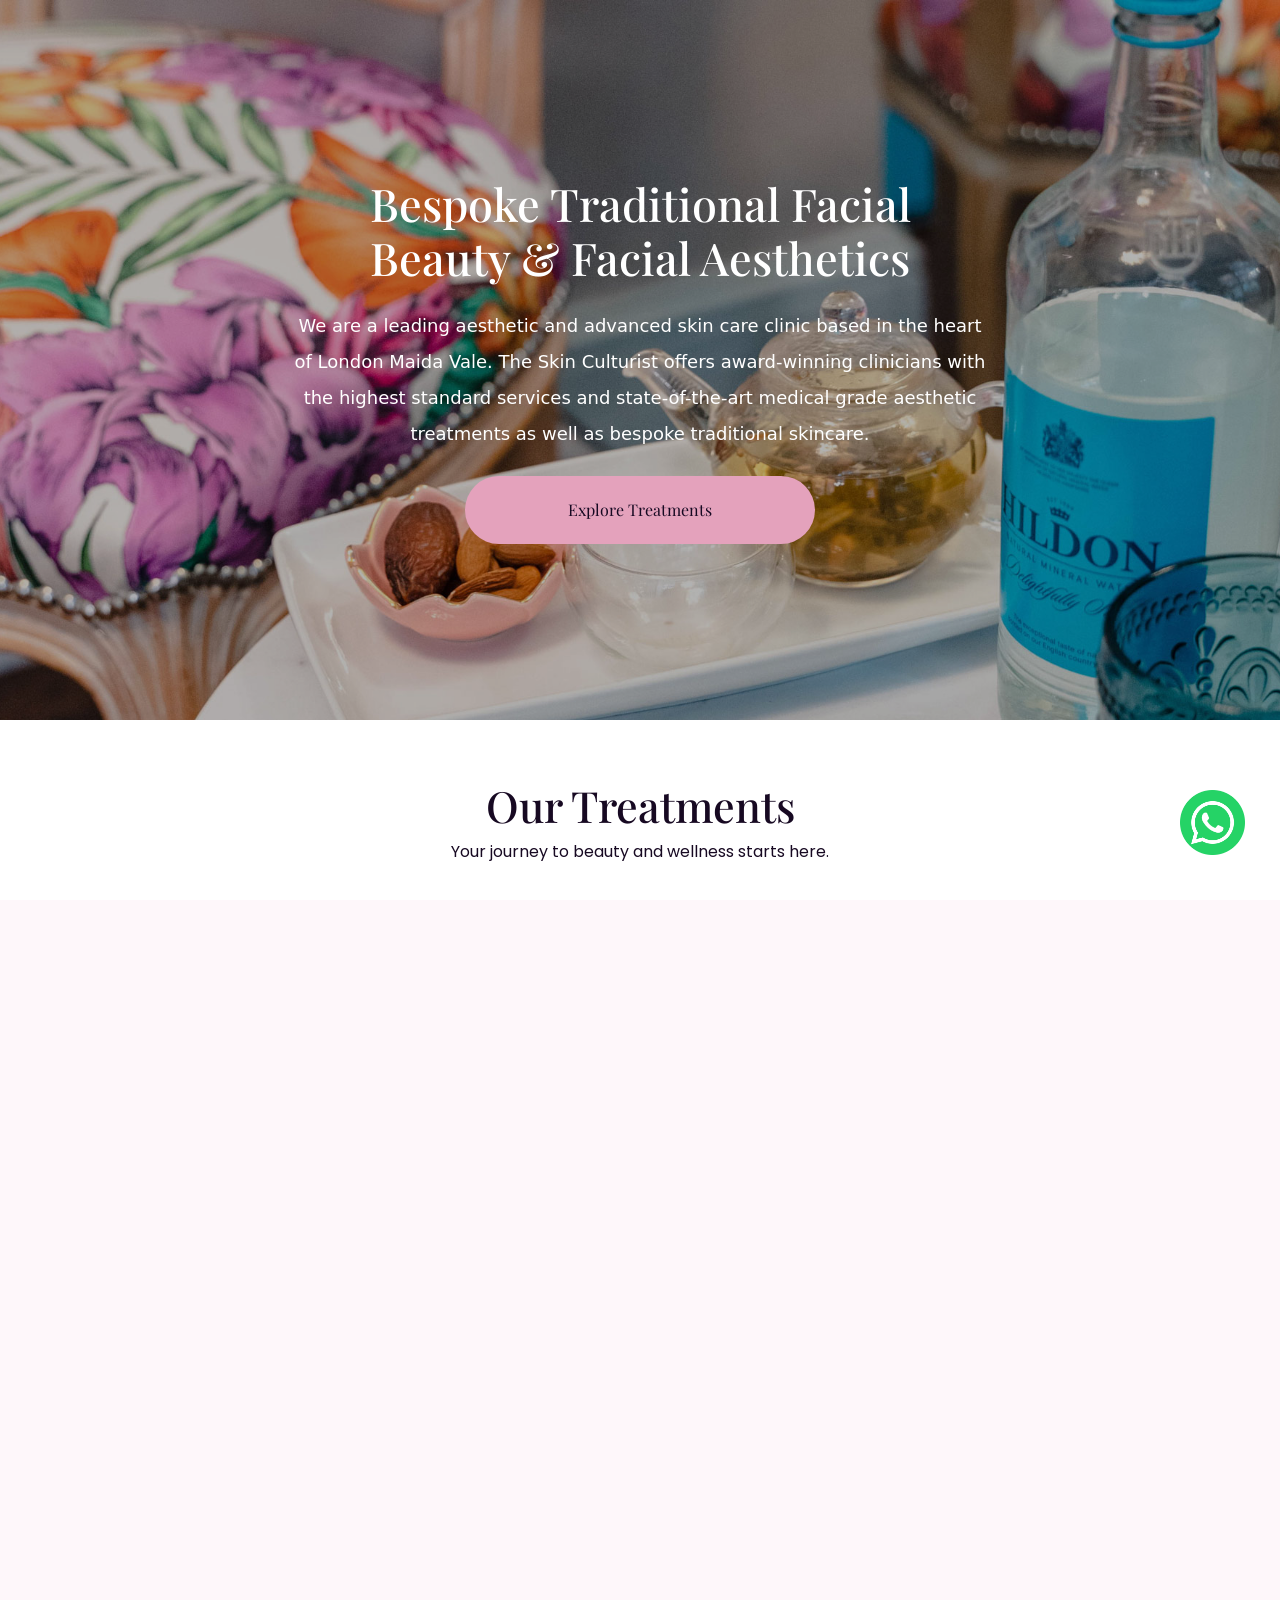
==== index.html @ f1c3ff73 "Initial commit" ====
<!DOCTYPE html>
<html lang="en">
<head>
    <meta charset="UTF-8">
    <meta name="viewport" content="width=device-width, initial-scale=1.0">
    <title>Document</title>
    <link rel="stylesheet" href="assets/styling/style.css">
    <link rel="stylesheet" href="assets/styling/media.css">
    <!-- AOS animations -->
    <link href="https://cdn.jsdelivr.net/npm/aos@2.3.4/dist/aos.css" rel="stylesheet" />
    <!-- AOS animations -->
    <!-- Google Fonts: Playfair Display & Poppins -->
    <link href="https://fonts.googleapis.com/css2?family=Playfair+Display&family=Poppins&display=swap" rel="stylesheet">
    <!-- Bootstrap CSS -->
     <link href="https://cdn.jsdelivr.net/npm/bootstrap@5.0.2/dist/css/bootstrap.min.css" rel="stylesheet" integrity="sha384-EVSTQN3/azprG1Anm3QDgpJLIm9Nao0Yz1ztcQTwFspd3yD65VohhpuuCOmLASjC" crossorigin="anonymous">
     <!-- Sliders Cdn -->
       <link rel="stylesheet" href="https://cdn.jsdelivr.net/npm/swiper@11/swiper-bundle.min.css" />
</head>
<body>
    <div id="navbar">
    <img id="close" src="assets/images/close.png" alt="">
    <div class="navs">
        <a href="index.html"><h4>HOME</h4></a>
        <a href="about.html"><h4>ABOUT</h4></a>
        <div class="dropdown">
        <a href="treatment.html"><h4 class="drop-toggle">TREATMENTS ▾</h4></a>
        <div class="drop-menu">
            <p>Facial</p>
            <p>Massage</p>
            <p>Hair Spa</p>
        </div>
        </div>
        <a href="gallery.html"><h4>GALLERY</h4></a>
        <a href="contact.html"><h4>CONTACT</h4></a>
    </div>
    </div>

    <nav></nav>
    <!-- Banner Section -->
    <section class="banner-hero">
    <div class="banner-content text-center text-white">
        <h1 class="mb-4"  data-aos="fade-down">Bespoke Traditional Facial Beauty & Facial Aesthetics</h1>
        <p class="mb-4">We are a leading aesthetic and advanced skin care clinic based in the heart of London Maida Vale. The Skin Culturist offers award-winning clinicians with the highest standard services and state-of-the-art medical grade aesthetic treatments as well as bespoke traditional skincare. </p>
        <a href="treatment.html" href=""><button class="button">Explore Treatments</button></a>
    </div>
    </section>
    <section>
        <div class="container">
            <div class="video-review-container">
                
            </div>
        </div>
    </section>
    <!-- Banner Section End -->
    <section class="treatments mt-2">
    <div class="container">
        <div class="row justify-content-center text-center mb-5">
        <div class="col-md-8">
            <h2 class="headings">Our Treatments</h2>
            <p class="paragraphs">Your journey to beauty and wellness starts here.</p>
        </div>
        </div>
        
        <div class="row justify-content-center">
        <div class="col-md-4">
            <div class="treatment-card text-center">
            <div class="treatment-image-container">
                <img src="assets/images/face.png" alt="Facial Treatments" />
            </div>
            <div class="treatments-content">
                <h2 class="mt-3">Face</h2>
                <p>Hydrafacial Mesotherapy BB Glow Diamond Dermabrasion</p>
                <a class="view-card-treatments" href=""><span>VIEW ALL</span></a>
            </div>
            </div>
        </div>
        <div class="col-md-4">
            <div class="treatment-card text-center">
            <div class="treatment-image-container">
                <img src="assets/images/hair.png" alt="Facial Treatments" />
            </div>
            <div class="treatments-content">
                <h2 class="mt-3">Face</h2>
                <p>Hydrafacial Mesotherapy BB Glow Diamond Dermabrasion</p>
                <a class="view-card-treatments" href=""><span>VIEW ALL</span></a>
            </div>
            </div>
        </div>
        <div class="col-md-4">
            <div class="treatment-card text-center">
            <div class="treatment-image-container">
                <img src="assets/images/body.png" alt="Facial Treatments" />
            </div>
            <div class="treatments-content">
                <h2 class="mt-3">Face</h2>
                <p>Hydrafacial Mesotherapy BB Glow Diamond Dermabrasion</p>
                <a class="view-card-treatments" href=""><span>VIEW ALL</span></a>
            </div>
            </div>
        </div>
        </div>
    </div>
    </section>
    <section>
        <div class="offer-section">
            <div class="offer-inner">
                <div class="offer-img-container">
                <img class="offer-image" src="assets/images/discount-image.jpeg" alt="Special Offer">
            </div>
            <div class="offer-content text-center p-4">
                <h2>We are now extending our offer of 15% off any one of our wonderful treatments.</h2>
                <p class="mt-2">Get 20% off on your first treatment. Book now and experience the best in beauty and wellness.</p>
                <a href="book.html">
                  <button class="button mt-4">Book Now</button>
                </a>
            </div>
            </div>
        </div>
    </section>
    <section>
        <div class="highlight-main">
            <div class="highlight-left">
                  <h2 class="headings">We are now extending our offer of 15% off any one of our wonderful treatments.</h2>
                  <div class="para1">
                    <p>The Skin Culturist is one of the best facialists clinics in the country has regularly been lauded with praise in many magazines including Harpers and Bazaar and has trained all our therapists. We are favourite amongst A-listers who come to our clinic.  Our beautiful relaxing clinic also provides a full range of Medical and Aesthetic treatments, in addition to tailored bespoke treatments. </p>
                  </div>
                  <br>
                  <div class="para2">
                    <p>We pride ourselves on delivering the highest quality services and gaining complete client satisfaction, what’s more, we tailor our services to suit you.  We begin all new consultations with a full skin analysis with one of the most advanced skin analysis and then we will sit with you and determine your unique needs and answer any questions you might have. From this consultation, we will put together a programme to treat your skin and face.  We provide full support throughout the entire process and our aftercare is second-to-</p>
                  </div>
                  <br>
                  <a href="treatment.html"><button class="button">Find More</button></a>
            </div>
            <div class="highlight-right">
                <div class="highlight-image-container">
                    <img class="highlight-image1" src="assets/images/highliht-image1.jpg" alt="Highlight Image">
                    <div class="highlighyt-image2-main">
                        <img class="highlight-image2" src="assets/images/highliht-image1.jpg" alt="Highlight Image">
                    </div>
                </div>
            </div>
        </div>
    </section>
    <section class="treatments-section mt-5">
    <div class="container">
        <div class="treatment-grid">
        
        <!-- Left Side -->
        <div class="treatment-box">
            <h2>Our Most Popular Treatments:</h2>
            <ul>
            <li>Bespoke traditional facials</li>
            <li>Anti-wrinkle injections</li>
            <li>Dermal fillers package</li>
            <li>Non-invasive face lift</li>
            </ul>
        </div>

        <!-- Right Side -->
        <div class="treatment-box">
            <h2>Why Choose The Skin Culturist?</h2>
            <ul>
            <li>15+ years of experience in advanced aesthetics</li>
            <li>Awarded for “Total Facial Sculpting” by IAAFA</li>
            <li>Top-tier medical-grade laser treatments in the UK</li>
            <li>Fully tailored service & personalized care</li>
            </ul>
        </div>

        </div>
    </div>
    </section>
    <!-- Book appointment section -->
    <section class="book-appointment-main my-5">
        <div class="book-appointment-inner">
            <div class="book-appointment-content text-center">
                <h2 class="">Book Your Appointment Now</h2>
                <p class="paragraphs">Experience the best in beauty and wellness. Book your appointment today!</p>
                <a href="book.html"><button class="button">Book Now</button></a>
            </div>
        </div>
    </section>
    <!-- Popular Treatments Section -->
   <section>
  <div class="popular-main">
    <div class="text-center">
      <h2 class="headings">Popular Treatments</h2>
      <p class="paragraphs">NEWHALL AESTHETICS.</p>
    </div>

    <div class="popular-images-container">
  <!-- LEFT SIDE -->
  <div class="popular-left">
    <div class="popular-image-first">
    <img src="assets/images/hair.png" alt="Popular Treatment 1" />
    <h3>Hydrafacial</h3>
    <div class="border"></div>
  </div>
  </div>

  <!-- RIGHT SIDE -->
  <div class="popular-right">
    <!-- Top Image -->
    <div class="popular-image-first2">
          <img src="assets/images/Anti-wrinkle.jpg" alt="Popular Treatment 1" />
          <h3 class="main-title">Hydrafacial</h3>
          <div class="border"></div>
    </div>

    <!-- Bottom 2 Small Images -->
    <div class="popular-image-third-row">
      <div class="popular-image-third-container">
        <img src="assets/images/derma-filler.jpg" alt="" />
        <h3>Skin Glow</h3>
        <div class="border"></div>
      </div>
      <div class="popular-image-fourth-container">
        <img src="assets/images/Non-invasive-face-lift-treatment.jpg" alt="" />
        <h3>Body Cleanse</h3>
        <div class="border"></div>
      </div>
    </div>
  </div>
    </div>
  </div>
</section>
    <!-- Contact Belt Section -->
<section>
    <div class="contact-main my-4">
        <div class="contact-inner">
                <h4>Have questions or want to book an appointment? Get in touch with us!</h4>
                <a href="contact.html"><button class="button">Contact Now</button></a>
        </div>
    </div>
</section>
<section class="testimonials-section my-5">
  <div class="container">
    <div class="text-center">
      <h2 class="headings">What's our Patient Says</h2>
    </div>
    <div class="testiminals-main">
         <div class="swiper testimonials-swiper">
      <div class="swiper-wrapper">

        <!-- Slide 1 -->
        <div class="swiper-slide testimonial-slide">
          <span class="quote">''</span>
          <p class="testimonial-text">
        Adjusting the spacing between the large quote mark and the testimonial paragraph text.
        Previously, the default margin was causing too much or too little spacing, making the design look off.
        By reducing the `margin-right` of the quote and the `margin-left` of the text, we control the visual gap
        and create a tighter, more cohesive layout between the quote symbol and the paragraph.
        This small tweak improves the overall aesthetics and makes the testimonial content feel more connected.
        */</p>
          <h5 class="testimonial-name">Sarah J.</h5>
        </div>

        <!-- Slide 2 -->
        <div class="swiper-slide testimonial-slide">
          <span class="quote">''</span>
          <p class="testimonial-text">Adjusting the spacing between the large quote mark and the testimonial paragraph text.
        Previously, the default margin was causing too much or too little spacing, making the design look off.
        By reducing the `margin-right` of the quote and the `margin-left` of the text, we control the visual gap
        and create a tighter, more cohesive layout between the quote symbol and the paragraph.
        This small tweak improves the overall aesthetics and makes the testimonial content feel more connected.
        */</p>
          <h5 class="testimonial-name">Emily R.</h5>
        </div>

        <!-- Slide 3 -->
        <div class="swiper-slide testimonial-slide">
          <span class="quote">''</span>
          <p class="testimonial-text">Adjusting the spacing between the large quote mark and the testimonial paragraph text.
        Previously, the default margin was causing too much or too little spacing, making the design look off.
        By reducing the `margin-right` of the quote and the `margin-left` of the text, we control the visual gap
        and create a tighter, more cohesive layout between the quote symbol and the paragraph.
        This small tweak improves the overall aesthetics and makes the testimonial content feel more connected.
        */</p>
          <h5 class="testimonial-name">John D.</h5>
        </div>
      </div>
    </div>
    </div>
  </div>
</section>
<footer> </footer>
    <a href="https://wa.me/923703488801" target="_blank">
  <img class="constaint-watsapp-logo" src="assets/images/watsapp-logo.png" alt="">
    </a>
    <!-- Bootstrap JavaScript Seperate File -->
     <script src="https://cdn.jsdelivr.net/npm/@popperjs/core@2.9.2/dist/umd/popper.min.js" integrity="sha384-IQsoLXl5PILFhosVNubq5LC7Qb9DXgDA9i+tQ8Zj3iwWAwPtgFTxbJ8NT4GN1R8p" crossorigin="anonymous"></script>
    <script src="https://cdn.jsdelivr.net/npm/bootstrap@5.0.2/dist/js/bootstrap.min.js" integrity="sha384-cVKIPhGWiC2Al4u+LWgxfKTRIcfu0JTxR+EQDz/bgldoEyl4H0zUF0QKbrJ0EcQF" crossorigin="anonymous"></script>
    <!-- Bootstrap JavaScript Seperate File -->
    <!-- Swiper js -->
    <script src="https://cdn.jsdelivr.net/npm/swiper@11/swiper-bundle.min.js"></script>
    <!-- Swiper js -->
     <!-- GSAP -->
       <script src="https://cdnjs.cloudflare.com/ajax/libs/gsap/3.12.5/gsap.min.js" integrity="sha512-7eHRwcbYkK4d9g/6tD/mhkf++eoTHwpNM9woBxtPUBWm67zeAfFC+HrdoE2GanKeocly/VxeLvIqwvCdk7qScg==" crossorigin="anonymous" referrerpolicy="no-referrer"></script>
     <!-- GSAP -->
      <!-- AOS animations -->
      <script src="https://cdn.jsdelivr.net/npm/aos@2.3.4/dist/aos.js"></script>
      <script>
        AOS.init();
      </script>
      <!-- AOS animations -->
     <script src="assets/js/script.js"></script>
     <script src="assets/js/navbar_footer.js"></script>
     <script src="assets/js/animate.js"></script>
</body>
</html>
---- assets/styling/style.css ----
h1, h2, h3, h4, h5, h6 {
  font-family: 'Playfair Display', serif;
}
.headings {
    font-family: 'Playfair Display', serif;
    color: var(--text-color);
}
.paragraphs {
    font-family: var(--body-font);
    color: var(--text-color);
}
.constaint-watsapp-logo{
    width: 50px;
    height: 50px;
    position: fixed;
    bottom: 20px;
    right: 20px;
    z-index: 1000;
    cursor: pointer;
}
.button{
    width: 250px;
    padding: 15px 20px;
    align-items: center;
    background-color: var(--bg-color);
    border-radius: 60px;
    border: none;
    color: var(--text-color);
    font-family: var(--heading-font);
    display: inline-block;
}
.button:hover {
    background-color: #d18aa2;
    color: var(--body-color);
    transition: 0.3s ease-in-out;
}
:root {
  --bg-color: #e4a2bc;
  --body-color: #fef7fa;
  --text-color: #170922;
  --heading-font: 'Playfair Display', serif;
  --body-font: 'Poppins', sans-serif;
}
* {
    margin: 0;
    padding: 0;
    box-sizing: border-box;
   }
body,html {
    height: 100%;
    width: 100%;
    font-family: 'Poppins', sans-serif;
    scroll-behavior: smooth;
    background-color: var(--body-color);
    overflow-x: hidden;
}
/* Animate Menu BAr */
#navbar {
  position: fixed;
  top: 0;
  right: -420px;
  width: 100%;
  height: 100%;
  background: var(--body-color);
  color: white;
  padding: 2rem;
  display: flex;
  justify-content: center;
  align-items: center;
  display: none;
  overflow: hidden;
  z-index: 99;
}
#navbar img{
 width: 20px;
 height: 20px;
 position: absolute;
 top: 5px;
 right: 5px;
}
.navs{
  display: block;
}
.navs h4{
  margin-bottom: 10px;
  align-items: flex-start;
}
#navbar h4 {
  color: #170922;
}
.dropdown {
  display: none;
  padding-left: 1rem;
  font-size: 0.9rem;
}
.has-dropdown:hover .dropdown {
  display: block;
}
.menu {
  width: 25px;
  height: 25px;
  margin-bottom: 10px;
  cursor: pointer;
  display: none;
}
.nav-item.dropdown:hover .dropdown-menu {
  display: block;
  margin-top: 0; 
}
.top-nav{
    width: 100%;
    height: 40px;
    background: linear-gradient(135deg, #e4a2bc, #fdd6ff, #fcd1e6);
}
.top-nav-container {
    width: 100%;
    height: 100%;
    display: flex;
    justify-content: space-between;
    align-items: center;
    padding: 0 20px;
}
.contact-info {
    display: flex;
    align-items: center;
}
.contact-info img {
    width: 20px;
    height: 20px;
    margin-right: 10px;
    cursor: pointer;
}
.watsapp, .telephone {
    display: flex;
    align-items: center;
    margin-right: 20px;
}
.social-media img {
    width: 18px;
    height: 18px;
    margin-right: 10px;
}
.social-media img:hover {
  transform: scale(1.15) rotate(5deg);
  cursor: pointer;
}
.center-nav{
    display: flex;
    justify-content: center;
    align-items: center;
    height: 100px;
    padding: 20px;
}
.logo{
    width: 100px;
    height: 94px;
    cursor: pointer;
}
.last-nav{
    display: flex;
    justify-content: center;
    align-items: center;
    height: 30px;
    width: 100%;
    padding: 0px 200px;
    margin-top: 20px;
}
.last-nav li a{
    color: var(--text-color);
    text-decoration: none;
    font-family: var(--heading-font);
}
.nav-links {
    width: 100%;
    font-size: 16.5px;
    display: flex;
    align-items: center;
    list-style: none;
    justify-content: space-between;
}
.last-nav li a {
    position: relative;
    color: var(--text-color);
    text-decoration: none;
    font-family: var(--heading-font);
    display: inline-block;
    padding-bottom: 4px;
    transition: color 0.3s ease;
}

.last-nav li a::after {
    content: "";
    position: absolute;
    width: 0%;
    height: 2px;
    left: 0;
    bottom: 0;
    background-color: var(--text-color); 
    transition: width 0.3s ease;
}

.last-nav li a:hover::after {
    width: 100%;
}

/* Banner Styling */
.banner-hero {
  position: relative;
  background-image: url('../images/banner.jpg');
  background-position: center;
  background-attachment: fixed;
  background-size: cover;
  background-repeat: no-repeat;
  width: 100%;
  height: 80vh;
  display: flex;
  padding: 10% 10%;
  justify-content: center;
  align-items: center;
  overflow: hidden;
  z-index: 1;
}

.banner-hero::before {
  content: '';
  position: absolute;
  top: 0;
  left: 0;
  width: 100%;
  height: 100%;
  background-color: rgba(0, 0, 0, 0.301);
  z-index: 0;
}

.banner-content {
  position: relative;
  text-align: center;
  width: 80%;
  color: white;
  z-index: 2;
}

.banner-content h1 {
  font-size: 40px;
  font-weight: 500;
}

.banner-content p {
  font-size: 16px;
  font-weight: 400;
  line-height: 1.9;
}

/* Treatment Section Styling */
.treatment-card {
  width: 100%;
  max-width: 300px;
  margin: auto;
  overflow: hidden;
  position: relative;
}

.treatment-image-container {
  width: 100%;
  height: 350px;
  overflow: hidden;
  position: relative;
}

.treatment-image-container img {
  width: 100%;
  height: 100%;
  object-fit: cover;
  display: block;
}
.treatments-content {
  width: 100%;
  position: absolute;
  bottom: -250px;
  left: 50%;
  transform: translateX(-50%);
  color: white;
  padding: 10px 15px;
  border-radius: 8px;
  text-align: center;
  transition: all 0.4s ease;
}
.treatment-card:hover .treatments-content {
  bottom: 50%;
  transform: translate(-50%, 50%);
}
.treatment-image-container:hover img {
  background-color: #170922;
  transition: background-color 0.4s ease;
}
.treatments-content h2{
    font-size: 50px;
    margin-bottom: 10px;
}
.view-card-treatments {
    color: white;
    text-decoration: none;
    font-weight: 600;
    font-size: 20px;
}
.view-card-treatments:hover {
    color: var(--text-color);
    text-decoration: none;
    font-weight: 600;
    font-size: 20px;
    transition: color 0.2s ease-in-out;
}
/* OFFER SECTION STYLING */
.offer-section{
    width: 100%;
    display: flex;
    justify-content: center;
    align-items: center;
    padding: 50px;
}
.offer-inner{
    display: flex;
    background-color: #f1ecf3;
}
.offer-img-container{
    width: 40%;
    height: 100%;
    
}
.offer-img-container img{
    width: 100%;
    height: 100%;
}
.offer-content {
    width: 60%;
    padding: 20px;
    display: flex;
    flex-direction: column;
    justify-content: center;
}
.offer-content h2 {
    font-size: 30px;
    margin-bottom: 20px;
    color: var(--text-color);
    line-height: 1.1;
}
/* Highlight Sections */
.highlight-main {
  display: flex;
  flex-wrap: wrap;
  padding: 0px 5%;
  width: 100%;
  gap: 30px;
}

.highlight-left {
  flex: 1 1 55%;
  display: flex;
  flex-direction: column;
  justify-content: center;
  width: 60%;
}

.highlight-left h2 {
  margin-bottom: 20px;
}

.highlight-left p {
  font-size: 16px;
  line-height: 1.4;
  color: #444;
}

.highlight-right {
  flex: 1 1 40%;
  position: relative;
  width: 40%;
}

.highlight-image-container {
  position: relative;
  width: 100%;
  max-width: 400px;
}

.highlight-image1 {
  width: 100%;
  box-shadow: 0 10px 25px rgba(0, 0, 0, 0.1);
}

.highlight-image2 {
  position: absolute;
  bottom: -20px;
  right: -20px;
  width: 60%;
  height: auto;
  border: 5px solid #fff;
  box-shadow: 0 10px 30px rgba(0, 0, 0, 0.15);
  z-index: 2;
}
.book-appointment-main{
    position: relative;
    padding: 3% 0;
    width: 100%;
    height: 200px;
    display: flex;
    flex-direction: column;
    align-items: center;
    background-size: cover;
    background-image: url('../images/appointments-book-banner.jpg');
}
.book-appointment-inner{
    width: 100%;
    height: 100%;
}
/* Why section */
.container {
  max-width: 1200px;
  margin: auto;
}

.treatment-grid {
  display: grid;
  grid-template-columns: repeat(auto-fit, minmax(300px, 1fr));
  gap: 40px;
  align-items: flex-start;
}

.treatment-box {
  background: #fff;
  border-left: 5px solid #cc9b9b; /* Change to match your theme */
  padding: 25px 30px;
  box-shadow: 0 0 10px rgba(0,0,0,0.07);
  border-radius: 12px;
  transition: 0.3s ease;
}

.treatment-box:hover {
  transform: translateY(-5px);
  box-shadow: 0 8px 20px rgba(0,0,0,0.1);
}

.treatment-box h2 {
  font-size: 25px;
  margin-bottom: 20px;
  color: var(--text-color);
  font-family: var(--heading-font);
}

.treatment-box ul {
  list-style: none;
  padding: 0;
}

.treatment-box ul li {
  padding: 10px 0;
  border-bottom: 1px solid #eee;
  color: #555;
  font-size: 16px;
}
/* Popular Images Styling */
.popular-images-container {
  display: flex;
  width: 100%;
  height: 600px;
  padding: 2%;
  gap: 20px;
}
.popular-left {
  width: 40%;
  height: 100%;
  position: relative;
}
.popular-image-first{
    width: 100%;
    height: 100%;
    position: relative;
}
.popular-image-first img{
    width: 100%;
    height: 100%;
    overflow: hidden;   
    object-fit: cover;
}
.popular-image-first h3{
    position: absolute;
    top: 92%;
    left: 30%;
    transform: translate(-50%, -50%);
    font-size: 30px;
    text-align: center;
    font-family: var(--body-font);
    color: white;
}
.border {
    display: flex;
    bottom: 15px;
    left: 15px;
    border: 2px solid white;
    position: absolute;
    margin-right: 1px;
    top: 15px;
    right: 15px;
    transition: all 0.2s;
}
.border:hover{
    display: flex;
    bottom: 20px;
    left: 20px;
    border: 2px solid white;
    position: absolute;
    margin-right: 1px;
    top: 20px;
    right: 20px;
    transition: ease-in-out 0.2s;
}
.popular-right {
  width: 60%;
  height: 100%;
  display: flex;
  flex-direction: column;
  display: block;
}
.popular-image-first2 {
  width: 100%;
  height: 50%;
  position: relative;
}
.popular-image-first2 h3 {
  position: absolute ;
  top: 80%;
  left: 5%;
  font-size: 30px;
  text-align: center;
  font-family: var(--body-font);
  color: white;
}
.popular-image-first2 img {
  width: 100%;
  height: 100%;
  object-fit: cover;
  object-position: center;
}
.popular-image-third-row{
  width: 100%;
  height: 50%;
  position: relative;
  display: flex;
  gap: 20px;
}
.popular-image-third-container {
  width: 100%;
  height: 100%;
  position: relative;
  margin-top: 20px;
}
.popular-image-third-container img{
   width: 100%;
  height: 100%;
  position: relative;
  margin-top: 20px;
  object-fit: cover;
  object-position: center;
}
.popular-image-third-container h3{
  position: absolute;
  top: 86%;
  left: 8%;
  font-size: 30px;
  text-align: center;
  font-family: var(--body-font);
  color: white;
}
.popular-image-third-container .border{
    display: flex;
    bottom: 0px;
    left: 15px;
    border: 2px solid white;
    position: absolute;
    margin-right: 1px;
    top: 35px;
    right: 15px;
    transition: all 0.2s;
}
.popular-image-third-container .border:hover{
    display: flex;
    bottom: 5px;
    left: 20px;
    border: 2px solid white;
    position: absolute;
    margin-right: 1px;
    top: 40px;
    right: 20px;
    transition: all 0.2s;
}
.popular-image-fourth-container{
   width: 100%;
  height: 100%;
  position: relative;
  margin-top: 20px;
}
.popular-image-fourth-container img{
   width: 100%;
  height: 100%;
  position: relative;
  margin-top: 20px;
  object-fit: cover;
  object-position: center;
}
.popular-image-fourth-container h3{
  position: absolute;
  top: 86%;
  left: 8%;
  font-size: 30px;
  text-align: center;
  font-family: var(--body-font);
  color: white;
}
.popular-image-fourth-container .border{
    display: flex;
    bottom: 0px;
    left: 15px;
    border: 2px solid white;
    position: absolute;
    margin-right: 1px;
    top: 35px;
    right: 15px;
    transition: all 0.2s;
}
.popular-image-fourth-container .border:hover{
    display: flex;
    bottom: 4px;
    left: 20px;
    border: 2px solid white;
    position: absolute;
    margin-right: 1px;
    top: 40px;
    right: 20px;
}
/* Contact Belt Styling */
.contact-main {
  width: 100%;
  height: 200px;
  background-image: url('../images/appointments-book-banner.jpg');
  display: flex;
  flex-direction: column;
  align-items: center;
  position: relative;
  justify-content: center;
  text-align: center;
}
.contact-inner {
  width: 100%;
  align-items: center;
}
.contact-inner img {
  width: 100%;
  height: 100%;
  object-fit: cover;
  object-position: center;
}
.contact-inner .button {
  margin-top: 10px;
}
/* Testiminals section Styling */
.swiper {
      width: 100%;
      height: 100%;
      padding: 0px 200px;
    }
.swiper-slide {
      text-align: center;
      font-size: 18px;
      display: flex;
      justify-content: center;
      align-items: center;
}
.testimonials-section {
  width: 100%;
  display: flex;
  justify-content: center;
  align-items: center;
  padding: 0px 80px;
}
.quote{
  font-size: 100px;
  color: #fcd1e6;
}
.testimonial-text{
  font-size: 16px;
  color: var(--text-color);
  font-family: var(--body-font);
  margin-top: -50px;
}
/* Footer Styling */
.foot-con-mb-block{
      display: none;
    }
footer {
  width: 100%;
  background-color: #222;
  color: white;
  display: flex;
  justify-content: center;
  text-align: center;
  background: linear-gradient(135deg, #e4a2bc, #fdd6ff, #fcd1e6);
}
.footer-container {
  display: flex;
  align-items: flex-start;
}
.footer-container h2 {
  font-size: 30px;
  margin-bottom: 20px;
  color: var(--text-color);
}
.footer-container span {
  font-size: 15px;
  margin-bottom: 10px;
  color: var(--text-color);
}
.footer-info {
  display: flex;
  flex-direction: column;
  align-content: start;
  text-align: left;
}
.footer-box-1 {
  width: 100%;
  display: flex;
  flex-direction: column;
  align-items: flex-start;
  padding: 20px;
}
.footer-box-2 {
  width: 100%;
  display: flex;
  flex-direction: column;
  align-items: flex-start;
  padding: 20px;
}
.foot-logo {
  display: flex;
  flex-direction: column;
  align-content: start;
  text-align: left;
  margin: 0px;
}
.foot-icons{
  margin-top: 20px;
}
.foot-icons img {
  width: 20px;
  height: 20px;
}
.footer-box-3{
  width: 100%;
  display: flex;
  flex-direction: column;
  align-items: flex-start; 
  padding: 20px;
}
.footer-box-3 button{
   margin-top: 20px;
}

/* ABOUT PAGE STYLING THIS */

.about-hero-text{
  width: 100%;
  height: 30vh;
  display: flex;
  align-items: center;
  text-align: left;
  padding: 20px;
  background-image: url('../images/banner.jpg');
  background-attachment: fixed;
  background-repeat: no-repeat;
  background-size: cover;
  background-position: center;
  backdrop-filter: blur(5px);
}
.about-hero-text h1 {
  font-family: var(--heading-font);
}
.about-hero-text::before {
  content: "";
  position: absolute;
  top: 0;
  left: 0;
  width: 100%;
  height: 100%;
  background-color: rgba(250, 250, 250, 0.3);
  z-index: 1;
  backdrop-filter: blur(2px);
}
.about-hero-text h1 {
  position: relative;
  z-index: 2;
  color: var(--text-color);
  margin: 0px;
}
.about-hero-text {
  position: relative;
  overflow: hidden;
}
.about-container {
  width: 100%;
  max-width: 1200px;
  padding: 40px 80px;
  margin: 0 auto;
  display: flex;
  flex-direction: column;
  align-items: flex-start;
}

.about-container h2 {
  font-size: 28px;
  color: var(--text-color);
  margin-bottom: 30px;
}

.about-text-content {
  font-size: 16px;
  color: var(--text-color);
  line-height: 1.6;
  text-align: left;
  margin-bottom: 30px;
  padding-right: 20px;
}

.about-bottom-container {
  width: 100%;
  display: flex;
  align-items: center;
  justify-content: center;
  gap: 10px;
}

.line {
  height: 0.1px;
  background-color: #1608225b;
  width: 100%;
} 

.heart-icon svg {
  width: 15px;
  height: 15px;
  fill: #170922;
}

/* CONTACT PAGE STYLING THIS */

.contact-hero-text{
  width: 100%;
  height: 30vh;
  display: flex;
  align-items: center;
  text-align: left;
  padding: 20px;
  background-image: url('../images/banner.jpg');
  background-attachment: fixed;
  background-repeat: no-repeat;
  background-size: cover;
  background-position: center;
  backdrop-filter: blur(5px);
}
.contact-hero h1 {
  font-family: var(--heading-font);
}
.contact-hero-text::before {
  content: "";
  position: absolute;
  top: 0;
  left: 0;
  width: 100%;
  height: 100%;
  background-color: rgba(250, 250, 250, 0.3);
  z-index: 1;
  backdrop-filter: blur(2px);
}
.contact-hero-text h1 {
  position: relative;
  z-index: 2;
  color: var(--text-color);
  margin: 0px;
}
.contact-hero-text {
  position: relative;
  overflow: hidden;
}
.contact-main-container{
  width: 100%;
  display: flex;
  justify-self: space-between;
  flex-wrap: wrap;
  position: relative;
}
.contact-frame-img{
  width: 300px;
  height: 300px;
  position: absolute;
  top: -120px;
}
.contact-frame-img img{
  width: 100%;
  height: 100%;
  object-fit: cover;
  object-position: center;
  border: 10px solid #e4a2bc;
}
.left-contact{
  width: 50%;
  display: flex;
  flex-direction: column;
  padding: 5%;
}
.left-contact-inner{
  width: 100%;
  display: flex;
  flex-direction: column;
  align-items: flex-start;
}
.right-contact{
  width: 50%;
  display: flex;
  flex-direction: column;
  justify-content: center;
  align-items: center;
}
.info-main-con{
  display: flex;
  align-items: center;
  gap: 10px;
  margin-bottom: 10px;
}
.contact-svg{
  width: 25px;
  height: 25px;
}
.contact-form-container {
  background-image: url('assets/images/appointments-book-banner.jpg');
  background-size: cover;
  background-position: center;
  background-repeat: no-repeat;
  width: 100%;
  height: 600px;
  display: flex;
  align-items: center;
  justify-content: center;
  position: relative;
}

.contact-form {
  width: 80%;
  max-width: 500px;
  background-color: #fcd1e6;
  padding: 30px;
  box-shadow: 0 4px 12px rgba(0,0,0,0.15);
}

.contact-form h2 {
  margin-bottom: 20px;
  font-size: 25px;
  color: var(--text-color);
  font-family: var(--heading-font);
  text-align: center;
}

.contact-form input,
.contact-form textarea {
  width: 100%;
  padding: 10px 14px;
  margin-bottom: 15px;
  border: 1px solid #ccc;
  border-radius: 6px;
  font-size: 16px;
}
.map-container{
  width: 100%;
  height: 450px;
}
.map-container iframe{
  width: 100%;
  height: 100%;
}

/* BOOK APPOINTMENT PAGE STYLING THIS */

.appointment-container {
  width: 100%;
  display: flex;
  justify-content: center;
  align-items: center;
  padding: 50px 0;
  background-image: url('../images/appointments-book-banner.jpg');
  background-attachment: fixed;
  background-repeat: no-repeat;
  backdrop-filter: blur(10px);
  background-size: cover;
}

/* TREATMENTS PAGE STYLING THIS */

.treatment-frame-img{
  width: 250px;
  height: 250px;
  position: absolute;
  top: 35%;
  right: 10%;
}
.treatment-frame-img img {
  width: 100%;
  height: 100%;
  border: 10px solid #e4a2bc;
}

.treatments-main{
  width: 100%;
  display: flex;
  justify-content: center;
  align-items: center;
  padding: 10px 20px; 
}
.treatments-left{
  width: 30%;
  display: flex;
  flex-direction: column;
  padding: 20px;
  border-right: 0.5px solid #ccc;
}
.treatments-right{
  width: 70%;
  display: flex;
  flex-direction: column;
  padding: 20px;
}
.treatments-text-comtent-block1{
  width: 50%;
  display: flex;
  flex-direction: column;
  align-items: center;
}
.treatments-text-comtent-block2{
  width: 100%;
  display: flex;
  flex-direction: column;
  align-items: center;
}
.heading-treatment{
  font-size: 26px;
  color: var(--text-color);
  font-family: var(--heading-font);
  margin-block: 20px;
}

/* GALLERY PAGE STYLING THIS */
.open {
  position: absolute;
  bottom: -100%;
  left: 0;
  width: 100%;
  height: 100px;
  background-color: rgba(238, 238, 238, 0.9);
  padding: 10px;
  transition: bottom 0.4s ease-in-out;
}

.image-box1:hover .open {
  bottom: 0;
}

.open-search img{
  width: 10px;
  height: 10px;
}
.open-inner{
  width: 50%;
}
.open-search{
  width: 50%;
}
.open-inner h6{
  font-size: 14px;
}
.open-inner p{
  font-size: 12px;
}
.gallery-container {
  width: 100%;
  display: flex;
  padding: 50px 0;
  position: relative;
  gap: 20px;
  flex-wrap: wrap;
}
.image-box1{
  overflow: hidden;
  width: 30%;
  height: 250px;
  position: relative;
  background-color: #fdd6ff;
}
.image-box1 img {
  object-fit: cover;
  width: 100%;
  height: 100%;
  display: block;
}
.image-box2{
  width: 30%;
  height: 200px;
  position: relative;
  background-color: #fdd6ff;
}
.image-box2 img {
  object-fit: cover;
  width: 100%;
  height: 100%;
}
.image-box3{
  width: 30%;
  height: 190px;
  position: relative;
  background-color: #fdd6ff;
}
.image-box3 img {
  object-fit: cover;
  width: 100%;
  height: 100%;
  object-position: center;
}
.image-box4{
  width: 30%;
  height: 200px;
  position: relative;
  background-color: #fdd6ff;
   display: block; 
  margin-top: 0px; 
}
.image-box4 img {
  object-fit: cover;
  width: 100%;
  height: 100%;
}
.image-box5{
  width: 30%;
  height: 200px;
  position: relative;
  background-color: #fdd6ff;
  display: block;
  margin-top: -52px;
}
.image-box5 img {
  object-fit: cover;
  width: 100%;
  height: 100%;
}
.image-box6{
  width: 30%;
  height: 250px;
  position: relative;
  background-color: #fdd6ff;
  display: block;
  margin-top: -60px;
}
.image-box6 img {
  object-fit: cover;
  width: 100%;
  height: 100%;
}
.image-box7{
  width: 30%;
  height: 150px;
  position: relative;
  background-color: #fdd6ff;
  display: block;
  margin-top: 0px;
}
.image-box7 img {
  object-fit: cover;
  width: 100%;
  height: 100%;
}
.image-box8{
  width: 30%;
  height: 300px;
  position: relative;
  background-color: #fdd6ff;
  display: block;
  margin-top: -50px;
}
.image-box8 img {
  object-fit: cover;
  width: 100%;
  height: 100%;
}
.image-box9{
  width: 30%;
  height: 190px;
  position: relative;
  background-color: #fdd6ff;
  display: block;
  margin-top: -10px;
}
.image-box9 img {
  object-fit: cover;
  width: 100%;
  height: 100%;
}

/* REVIEW PAGE STYLING THIS */

.review-container {
  padding: 50px 20px;
}

.review-container video {
  width: 100%;
  max-width: 800px;
  height: auto;
  display: block;
  margin: 0 auto;
}
/* TREATMENT PAGE STYLING THIS */

.treatment-container{
  width: 80%;
  height: 880px;
  display: block;
  position: relative;
  display: flex;
  justify-content: center;
  gap: 20px;
  flex-wrap: wrap;
}
.treatments-card {
  width: 20%;
  height: 280px;
  display: flex;
  flex-direction: column;
  justify-content: center;
  padding: 5px;
}
.treatments-card:hover {
  box-shadow: 0 0.2px 4px rgba(43, 43, 43, 0.3);
  cursor: pointer;
  transition:ease-in 0.3s box-shadow;
}
.treatments-card h4{
  font-size: 16px;
  text-align: center;
  color: #9e77aa;
  margin-top: 30px;
}
.tret-img-main{
  display: flex;
  justify-content: center ;
  margin-bottom: 25px;
}
.tret-img-main img{
  width: 100%;
  height: 100%;
  object-fit: cover;
  object-position: center;
}
---- assets/styling/media.css ----
/* ===== Small Devices (Portrait phones) ===== */
@media (max-width: 576px) {
    body {
        font-size: 14px;
    }
    .nav-links{
        display: none;
    }
    .headings{
      font-size: 35px;
    }
    .menu{
        display: block;
        width: 35px;
        height: 35px;
        margin-bottom: 15px;
    }
    .top-nav{
    width: 100%;
    height: 40px;
    background: linear-gradient(135deg, #e4a2bc, #fdd6ff, #fcd1e6);
}
.top-nav-container {
    width: 100%;
    height: 100%;
    display: flex;
    align-items: center;
    padding: 0 10px;
    font-size: 11px;
}
.contact-info {
    display: flex;
    align-items: center;
}
.contact-info img {
    width: 20px;
    height: 20px;
    margin-right: 10px;
}
.watsapp, .telephone {
    display: flex;
    align-items: center;
    margin-right: 20px;
}
.social-media img {
    width: 18px;
    height: 18px;
    margin-right: 10px;
}
.center-nav{
    display: flex;
    justify-content: center;
    align-items: center;
    height: 100px;
    padding: 20px;
}
.logo{
    width: 50px;
    height: 80px;
    cursor: pointer;
    object-fit: cover;
}
/* Banner Styling */
.banner-hero {
    background-image: url('../images/banner.jpg');
    background-attachment: fixed;
    background-position: 50% 0%;
    background-size: cover;
    background-position: center;
    background-repeat: no-repeat;
    width: 100%;
    height: 80vh;
    display: flex;
    padding: 2% 1.8%;
    justify-content: center;
    position: relative;
    }

    .banner-content {
    text-align: center;
    width: 100%;
    }

    .banner-content h1{
    text-align: center;
    width: 100%;
    font-size: 35px;
    font-weight: 500;
    }

    .banner-content p{
    text-align: center;
    width: 100%;
    font-weight: 200;
    }

    .banner-content button{
    text-align: center;
    width: 100%;
    margin-top: 10px;
    }

     /* Treatment Section Styling */
    .treatment-card {
    width: 100%;
    max-width: 100%;
    margin: auto;
    overflow: hidden;
    position: relative;
    }

    .treatment-image-container {
    width: 100%;
    height: 600px;
    overflow: hidden;
    position: relative;
    margin-bottom: 10px;
    }

    .treatment-image-container img {
    width: 100%;
    height: 100%;
    object-fit: cover;
    display: block;
    }
    .treatments-content {
    width: 100%;
    position: absolute;
    bottom: -250px;
    left: 50%;
    transform: translateX(-50%);
    color: white;
    padding: 10px 15px;
    border-radius: 8px;
    text-align: center;
    transition: all 0.4s ease;
    }
    .treatment-card:hover .treatments-content {
    bottom: 50%;
    transform: translate(-50%, 50%);
    }
    .treatment-image-container:hover img {
    background-color: #170922;
    transition: background-color 0.4s ease;
    }
    .treatments-content h2{
        font-size: 50px;
        margin-bottom: 10px;
    }
    .view-card-treatments {
        color: white;
        text-decoration: none;
        font-weight: 600;
        font-size: 20px;
    }
    .view-card-treatments:hover {
        color: var(--text-color);
        text-decoration: none;
        font-weight: 600;
        font-size: 20px;
        transition: color 0.2s ease-in-out;
    }

     /* OFFER SECTION STYLING */
    .offer-section{
        width: 100%;
        display: flex;
        justify-content: center;
        align-items: center;
        padding: 10px;
    }
    .offer-inner{
        display: flex;
        flex-direction: column-reverse;
        background-color: #f1ecf3;
    }
    .offer-img-container{
        width: 100%;
        height: 400px;
    }
    .offer-img-container img{
        width: 100%;
        height: 100%;
        object-fit: cover;
        object-position: center;
    }
    .offer-content {
        width: 100%;
        display: flex;
        flex-direction: column;
        justify-content: center;
    }
    .offer-content h2 {
        font-size: 32px;
        margin-bottom: 20px;
        color: var(--text-color);
        line-height: 1.1;
    }

    /* Popular Images Styling */
    .popular-images-container {
    display: flex;
    flex-direction: column;
    width: 100%;
    height: 100%;
    padding: 2%;
    gap: 10px;
    }
    .popular-left {
    width: 100%;
    height: 250px;
    position: relative;
    }
    .popular-image-first{
        width: 100%;
        height: 100%;
        position: relative;
    }
    .popular-image-first img{
        width: 100%;
        height: 100%;
        overflow: hidden;  
        object-fit: cover; 
    }
    .popular-image-first h3{
        position: absolute;
        top: 86%;
        left: 30%;
        transform: translate(-50%, -50%);
        font-size: 30px;
        text-align: center;
        font-family: var(--body-font);
        color: white;
    }
    .border {
        display: flex;
        bottom: 15px;
        left: 15px;
        border: 2px solid white;
        position: absolute;
        margin-right: 1px;
        top: 15px;
        right: 15px;
        transition: all 0.2s;
    }
    .border:hover{
        display: flex;
        bottom: 20px;
        left: 20px;
        border: 2px solid white;
        position: absolute;
        margin-right: 1px;
        top: 20px;
        right: 20px;
        transition: ease-in-out 0.2s;
    }
    .popular-right {
    width: 100%;
    display: flex;
    flex-direction: column;
    }
    .popular-image-first2 {
    width: 100%;
    height: 230px;
    position: relative;
    }
    .popular-image-first2 h3 {
    position: absolute ;
    top: 78%;
    left: 7%;
    font-size: 30px;
    text-align: center;
    font-family: var(--body-font);
    color: white;
    }
    .popular-image-first2 img {
    width: 100%;
    height: 100%;
    object-fit: cover;
    object-position: center;
    }
    .popular-image-third-container .border{
    display: flex;
    bottom: -1px;
    left: 15px;
    border: 2px solid white;
    position: absolute;
    margin-right: 1px;
    top: 35px;
    right: 15px;
    transition: all 0.2s;
    }
    .popular-image-third-container .border:hover{
        display: flex;
        bottom: 5px;
        left: 20px;
        border: 2px solid white;
        position: absolute;
        margin-right: 1px;
        top: 40px;
        right: 20px;
        transition: all 0.2s;
    }
    .popular-image-third-row{
    width: 100%;
    height: 100%;
    position: relative;
    display: flex;
    flex-direction: column;
    gap: 10px;
    }
    .popular-image-third-container {
    width: 100%;
    height: 230px;
    position: relative;
    margin-top: -10px;
    }
    .popular-image-third-container img{
    width: 100%;
    height: 100%;
    object-fit: cover;
    object-position: center;
    }
    .popular-image-third-container h3{
    position: absolute;
    top: 86%;
    left: 6%;
    font-size: 30px;
    text-align: center;
    font-family: var(--body-font);
    color: white;
    }

    .popular-image-fourth-container{
    width: 100%;
    height: 230px;
    position: relative;
    margin-top: 1px;
    }
    .popular-image-fourth-container img{
    width: 100%;
    height: 100%;
    position: relative;
    margin-top: 20px;
    object-fit: cover;
    object-position: center;
    }
    .popular-image-fourth-container h3{
    position: absolute;
    top: 86%;
    left: 6%;
    font-size: 30px;
    text-align: center;
    font-family: var(--body-font);
    color: white;
    }
    .popular-image-fourth-container .border{
        display: flex;
        bottom: -2px;
        left: 15px;
        border: 2px solid white;
        position: absolute;
        margin-right: 1px;
        top: 35px;
        right: 15px;
        transition: all 0.2s;
    }
    .popular-image-fourth-container .border:hover{
        display: flex;
        bottom: 4px;
        left: 20px;
        border: 2px solid white;
        position: absolute;
        margin-right: 1px;
        top: 40px;
        right: 20px;
    }

     /* Testiminals section Styling */
    .swiper {
        width: 100%;
        height: 100%;
        }
    .swiper-slide {
        text-align: center;
        font-size: 18px;
        display: flex;
        justify-content: center;
        align-items: center;
    }
    .testimonials-section {
    width: 100%;
    display: flex;
    justify-content: center;
    align-items: center;
    padding: 0px 0px;
    }
    .quote{
    font-size: 100px;
    color: #fcd1e6;
    }
    .testimonial-text{
    font-size: 16px;
    color: var(--text-color);
    font-family: var(--body-font);
    margin-top: -50px;
    }

    /* Footer Styling */
   .footer-container {
    display: flex;
    flex-direction: column;
    width: 100%;
  }
    footer {
    width: 100%;
    background-color: #222;
    color: white;
    padding: 10px 6px;
    text-align: center;
    background: linear-gradient(135deg, #e4a2bc, #fdd6ff, #fcd1e6);
    }
    .footer-container {
    display: flex;
    align-items: flex-start;
    }
    .foot-box1{
        display: flex;
        flex-direction: column-reverse;
    }
    .footer-container h2 {
    font-size: 30px;
    margin-bottom: 20px;
    color: var(--text-color);
    }
    .footer-container span {
    font-size: 15px;
    margin-bottom: 5px;
    color: var(--text-color);
    }
    .footer-info {
    display: flex;
    flex-direction: column;
    align-content: start;
    text-align: left;
    }
    .footer-box-1 {
    width: 100%;
    display: flex;
    flex-direction: column-reverse;
    align-items: flex-start; 
    }
    .footer-box-2 {
    width: 100%;
    display: flex;
    flex-direction: column;
    align-items: flex-start; 
    }
    .foot-logo {
    display: flex;
    flex-direction: column;
    align-content: start;
    text-align: left;
    margin: 8px;
    }
    .foot-icons{
    margin-top: 10px;
    }
    .foot-icons img {
    width: 20px;
    height: 20px;
    margin-right: 10px;
    }
    .footer-box-3{
    width: 100%;
    display: flex;
    flex-direction: column;
    align-items: flex-start; 
    }
    .footer-box-3 button{
    margin-top: 15px;
    }
    .foot-con-mb{
      display: none ;
    }
    .foot-con-mb-block{
      display: block;
    }

/* ABOUT PAGE STYLING THIS */

  .about-hero-text{
    width: 100%;
    height: 30vh;
    display: flex;
    align-items: center;
    text-align: left;
    padding: 20px;
    background-image: url('../images/banner.jpg');
    background-attachment: fixed;
    background-repeat: no-repeat;
    background-size: cover;
    background-position: center;
    backdrop-filter: blur(5px);
  }
  .about-hero-text h1 {
    font-family: var(--heading-font);
  }
  .about-hero-text::before {
    content: "";
    position: absolute;
    top: 0;
    left: 0;
    width: 100%;
    height: 100%;
    background-color: rgba(250, 250, 250, 0.3);
    z-index: 1;
    backdrop-filter: blur(2px);
  }
  .about-hero-text h1 {
    position: relative;
    z-index: 2;
    color: var(--text-color);
    margin: 0px;
  }
  .about-hero-text {
    position: relative;
    overflow: hidden;
  }
  .about-container {
    width: 100%;
    max-width: 1200px;
    padding: 20px 10px;
    margin: 0 auto;
    display: flex;
    flex-direction: column;
    align-items: flex-start;
  }

  .about-container h2 {
    font-size: 28px;
    color: var(--text-color);
    margin-bottom: 30px;
  }

  .about-text-content {
    font-size: 16px;
    color: var(--text-color);
    line-height: 1.6;
    text-align: left;
    margin-bottom: 30px;
    padding-right: 20px;
  }

  .about-bottom-container {
    width: 100%;
    display: flex;
    align-items: center;
    justify-content: center;
    gap: 10px;
  }

  .line {
    height: 0.1px;
    background-color: #1608225b;
    width: 100%;
  } 

  .heart-icon svg {
    width: 11px;
    height: 11px;
    fill: #170922;
  }
  
  /* TREATMENT PAGE STYLING THIS */

  .treatment-container{
    width: 100%;
    height: auto;
    display: flex;
    flex-direction: column;
    position: relative;
    justify-content: center;
    gap: 15px;
  }
  .treatments-card {
    width: 100%;
    height: auto;
    display: flex;
    flex-direction: column;
    justify-content: center;
    padding: 5px;
  }
  .treatments-card:hover {
    box-shadow: 0 0.2px 4px rgba(43, 43, 43, 0.3);
    cursor: pointer;
    transition:ease-in 0.3s box-shadow;
  }
  .treatments-card h4{
    font-size: 16px;
    font-weight: bold;
    text-align: center;
    color: #e4a2bc;
    margin-top: 30px;
    margin-bottom: 30px;
  }
  .tret-img-main{
    display: flex;
    justify-content: center ;
    margin-bottom: 25px;
  }
  .tret-img-main img{
    width: 100%;
    height: 100%;
    object-fit: cover;
    object-position: center;
  }

  /* REVIEW PAGE STYLING THIS */

  .review-container {
    padding: 20px 10px;   
    margin: 0px;
  }

  .review-container video {
    width: 100%;
    height: auto;
    display: block;
    margin: 0 auto;
  }

  .testimonial-text {
        font-size: 15px;
        color: var(--text-color);
        font-family: var(--body-font);
        margin-top: -50px;
  }
  /* CONTACT PAGE STYLING THIS */

.contact-hero-text{
  width: 100%;
  height: 30vh;
  display: flex;
  align-items: center;
  text-align: left;
  padding: 20px;
  background-image: url('../images/banner.jpg');
  background-attachment: fixed;
  background-repeat: no-repeat;
  background-size: cover;
  background-position: center;
  backdrop-filter: blur(5px);
}
.contact-hero h1 {
  font-family: var(--heading-font);
}
.contact-hero-text::before {
  content: "";
  position: absolute;
  top: 0;
  left: 0;
  width: 100%;
  height: 100%;
  background-color: rgba(250, 250, 250, 0.3);
  z-index: 1;
  backdrop-filter: blur(2px);
}
.contact-hero-text h1 {
  position: relative;
  z-index: 2;
  color: var(--text-color);
  margin: 0px;
}
.contact-hero-text {
  position: relative;
  overflow: hidden;
}
.contact-main-container{
  width: 100%;
  display: flex;
  justify-self: space-between;
  flex-wrap: wrap;
  position: relative;
}
.contact-frame-img{
  display: none;
}
.contact-frame-img img{
  display: none;
}
.left-contact{
  width: 100%;

  display: flex;
  flex-direction: column;
  padding: 5%;
}
.left-contact-inner{
  width: 100%;
  display: flex;
  flex-direction: column;
  align-items: flex-start;
}
.right-contact{
  display: none;
}
.info-main-con{
  display: flex;
  align-items: center;
  gap: 10px;
  margin-bottom: 10px;
}
.contact-svg{
  width: 25px;
  height: 25px;
}
.contact-form-container {
  background-image: url('../images/appointments-book-banner.jpg') !important  ;
  background-attachment: fixed;
  background-repeat: no-repeat;
  background-size: cover;
  background-position: center;
  backdrop-filter: blur(5px);
  width: 100%;
  height: 600px;
  display: flex;
  align-items: center;
  justify-content: center;
  position: relative;
}

.contact-form {
  width: 80%;
  max-width: 500px;
  background-color: #fcd1e6;
  padding: 30px;
  box-shadow: 0 4px 12px rgba(0,0,0,0.15);
}

.contact-form h2 {
  margin-bottom: 20px;
  font-size: 25px;
  color: var(--text-color);
  font-family: var(--heading-font);
  text-align: center;
}

.contact-form input,
.contact-form textarea {
  width: 100%;
  padding: 10px 14px;
  margin-bottom: 15px;
  border: 1px solid #ccc;
  border-radius: 6px;
  font-size: 16px;
}
.map-container{
  width: 100%;
  height: 450px;
}
.map-container iframe{
  width: 100%;
  height: 100%;
}

}

/* ===== Medium Devices (Landscape phones / small tablets) ===== */
@media (min-width: 577px) and (max-width: 768px) {
    body {
        font-size: 16px;
    }
    .nav-links{
        display: none;
    }
    .menu{
        display: block;
        width: 40px;
        height: 38px;
        margin-bottom: 30px;                                                                                                                                                                                                                                                                                                                                                                                                                                                                                                                                                                                                                                                                                
    }
    .banner-hero {
    background-image: url('../images/banner.jpg');
    background-attachment: fixed;
    background-position: 50% 0%;
    background-size: cover;
    background-position: center;
    background-repeat: no-repeat;
    width: 100%;
    height: 80vh;
    display: flex;
    padding: 10% 10%;
    justify-content: center;
    position: relative;
    }

    .banner-content {
    text-align: center;
    width: 90%;
    }

    .banner-content h1{
    text-align: center;
    width: 100%;
    font-size: 40px;
    font-weight: 500;
    }

    .banner-content p{
    text-align: center;
    width: 100%;
    font-weight: 300;
    }

    .banner-content button{
    text-align: center;
    width: 100%;
    margin-top: 10px;
    }

    /* Treatment Section Styling */
    .treatment-card {
    width: 100%;
    max-width: 100%;
    margin: auto;
    overflow: hidden;
    position: relative;
    }

    .treatment-image-container {
    width: 100%;
    height: 600px;
    overflow: hidden;
    position: relative;
    margin-bottom: 10px;
    }

    .treatment-image-container img {
    width: 100%;
    height: 100%;
    object-fit: cover;
    display: block;
    }
    .treatments-content {
    width: 100%;
    position: absolute;
    bottom: -250px;
    left: 50%;
    transform: translateX(-50%);
    color: white;
    padding: 10px 15px;
    border-radius: 8px;
    text-align: center;
    transition: all 0.4s ease;
    }
    .treatment-card:hover .treatments-content {
    bottom: 50%;
    transform: translate(-50%, 50%);
    }
    .treatment-image-container:hover img {
    background-color: #170922;
    transition: background-color 0.4s ease;
    }
    .treatments-content h2{
        font-size: 50px;
        margin-bottom: 10px;
    }
    .view-card-treatments {
        color: white;
        text-decoration: none;
        font-weight: 600;
        font-size: 20px;
    }
    .view-card-treatments:hover {
        color: var(--text-color);
        text-decoration: none;
        font-weight: 600;
        font-size: 20px;
        transition: color 0.2s ease-in-out;
    }
    /* OFFER SECTION STYLING */
    .offer-section{
        width: 100%;
        display: flex;
        justify-content: center;
        align-items: center;
        padding: 20px;
    }
    .offer-inner{
        display: flex;
        flex-direction: column-reverse;
        background-color: #f1ecf3;
    }
    .offer-img-container{
        width: 100%;
        height: 550px;
    }
    .offer-img-container img{
        width: 100%;
        height: 100%;
        object-fit: cover;
        object-position: center;
    }
    .offer-content {
        width: 100%;
        padding: 20px;
        display: flex;
        flex-direction: column;
        justify-content: center;
    }
    .offer-content h2 {
        font-size: 30px;
        margin-bottom: 20px;
        color: var(--text-color);
        line-height: 1.1;
    }
    /* Highlight Sections */
    .highlight-main {
    display: flex;
    flex-direction: column-reverse;
    padding: 0px 5%;
    width: 100%;
    }

    .highlight-left {
    flex: 1 1 55%;
    display: flex;
    flex-direction: column;
    justify-content: center;
    width: 100%;
    margin-top: 10px;
    }

    .highlight-left h2 {
    margin-bottom: 20px;
    }

    .highlight-left p {
    font-size: 16px;
    line-height: 1.4;
    color: #444;
    }

    .highlight-right {
    flex: 1 1 40%;
    position: relative;
    width: 100%;
    margin-right: auto;
    margin-left: auto;
    }

    .highlight-image-container {
    position: relative;
    width: 100%;
    max-width: 400px;
    }

    .highlight-image1 {
    width: 100%;
    box-shadow: 0 10px 25px rgba(0, 0, 0, 0.1);
    }

    .highlight-image2 {
    position: absolute;
    bottom: -20px;
    right: -20px;
    width: 60%;
    height: auto;
    border: 5px solid #fff;
    box-shadow: 0 10px 30px rgba(0, 0, 0, 0.15);
    z-index: 2;
    }
    .book-appointment-main{
        position: relative;
        padding: 3% 0;
        width: 100%;
        height: 200px;
        display: flex;
        flex-direction: column;
        align-items: center;
        background-size: cover;
        background-image: url('../images/appointments-book-banner.jpg');
    }
    .book-appointment-inner{
        width: 100%;
        height: 100%;
    }
    /* Why section */
    .container {
    max-width: 1200px;
    margin: auto;
    }

    .treatment-grid {
    display: grid;
    grid-template-columns: repeat(auto-fit, minmax(300px, 1fr));
    gap: 40px;
    align-items: flex-start;
    }

    .treatment-box {
    background: #fff;
    border-left: 5px solid #cc9b9b; /* Change to match your theme */
    padding: 25px 30px;
    box-shadow: 0 0 10px rgba(0,0,0,0.07);
    border-radius: 12px;
    transition: 0.3s ease;
    }

    .treatment-box:hover {
    transform: translateY(-5px);
    box-shadow: 0 8px 20px rgba(0,0,0,0.1);
    }

    .treatment-box h2 {
    font-size: 25px;
    margin-bottom: 20px;
    color: var(--text-color);
    font-family: var(--heading-font);
    }

    .treatment-box ul {
    list-style: none;
    padding: 0;
    }

    .treatment-box ul li {
    padding: 10px 0;
    border-bottom: 1px solid #eee;
    color: #555;
    font-size: 16px;
    }
    /* Popular Images Styling */
    .popular-images-container {
    display: flex;
    flex-direction: column;
    width: 100%;
    height: 100%;
    padding: 2%;
    gap: 20px;
    }
    .popular-left {
    width: 100%;
    height: 280px;
    position: relative;
    }
    .popular-image-first{
        width: 100%;
        height: 100%;
        position: relative;
    }
    .popular-image-first img{
        width: 100%;
        height: 100%;
        overflow: hidden;  
        object-fit: cover; 
    }
    .popular-image-first h3{
        position: absolute;
        top: 86%;
        left: 20%;
        transform: translate(-50%, -50%);
        font-size: 30px;
        text-align: center;
        font-family: var(--body-font);
        color: white;
    }
    .border {
        display: flex;
        bottom: 15px;
        left: 15px;
        border: 2px solid white;
        position: absolute;
        margin-right: 1px;
        top: 15px;
        right: 15px;
        transition: all 0.2s;
    }
    .border:hover{
        display: flex;
        bottom: 20px;
        left: 20px;
        border: 2px solid white;
        position: absolute;
        margin-right: 1px;
        top: 20px;
        right: 20px;
        transition: ease-in-out 0.2s;
    }
    .popular-right {
    width: 100%;
    height: 100%;
    display: flex;
    flex-direction: column;
    display: block;
    }
    .popular-image-first2 {
    width: 100%;
    height: 280px;
    position: relative;
    }
    .popular-image-first2 h3 {
    position: absolute ;
    top: 80%;
    left: 5%;
    font-size: 30px;
    text-align: center;
    font-family: var(--body-font);
    color: white;
    }
    .popular-image-first2 img {
    width: 100%;
    height: 100%;
    object-fit: cover;
    object-position: center;
    }
    .popular-image-third-container .border{
    display: flex;
    bottom: 18px;
    left: 15px;
    border: 2px solid white;
    position: absolute;
    margin-right: 1px;
    top: 35px;
    right: 15px;
    transition: all 0.2s;
    }
    .popular-image-third-container .border:hover{
        display: flex;
        bottom: 22px;
        left: 20px;
        border: 2px solid white;
        position: absolute;
        margin-right: 1px;
        top: 40px;
        right: 20px;
        transition: all 0.2s;
    }
    .popular-image-third-row{
    width: 100%;
    height: 50%;
    position: relative;
    display: flex;
    gap: 20px;
    }
    .popular-image-third-container {
    width: 100%;
    height: 100%;
    position: relative;
    margin-top: 20px;
    }
    .popular-image-third-container img{
    width: 100%;
    height: 100%;
    object-fit: cover;
    object-position: center;
    }
    .popular-image-third-container h3{
    position: absolute;
    top: 75%;
    left: 8%;
    font-size: 30px;
    text-align: center;
    font-family: var(--body-font);
    color: white;
    }

    .popular-image-fourth-container{
    width: 100%;
    height: 100%;
    position: relative;
    margin-top: 20px;
    }
    .popular-image-fourth-container img{
    width: 100%;
    height: 100%;
    position: relative;
    margin-top: 20px;
    object-fit: cover;
    object-position: center;
    }
    .popular-image-fourth-container h3{
    position: absolute;
    top: 82%;
    left: 8%;
    font-size: 30px;
    text-align: center;
    font-family: var(--body-font);
    color: white;
    }
    .popular-image-fourth-container .border{
        display: flex;
        bottom: 15px;
        left: 15px;
        border: 2px solid white;
        position: absolute;
        margin-right: 1px;
        top: 35px;
        right: 15px;
        transition: all 0.2s;
    }
    .popular-image-fourth-container .border:hover{
        display: flex;
        bottom: 20px;
        left: 20px;
        border: 2px solid white;
        position: absolute;
        margin-right: 1px;
        top: 40px;
        right: 20px;
    }
    /* Book appointment */
    .book-appointment-main{
        width: 100%;
    height: 200px;
    background-image: url(../images/appointments-book-banner.jpg);
    display: flex;
    flex-direction: column;
    align-items: center;
    position: relative;
    justify-content: center;
    text-align: center;
  }
    .book-appointment-inner{
        width: 100%;
        height: 100%;
    }
    /* Contact Belt Styling */
    .contact-main {
    width: 100%;
    height: 200px;
    background-image: url('../images/appointments-book-banner.jpg');
    display: flex;
    flex-direction: column;
    justify-content: center;
    align-items: center;
    position: relative;
    }
    .contact-inner {
    width: 100%;
    height: 100%;
    }
    .contact-inner img {
    width: 100%;
    height: 100%;
    object-fit: cover;
    object-position: center;
    }
    /* Testiminals section Styling */
    .swiper {
        width: 100%;
        height: 100%;
        }
    .swiper-slide {
        text-align: center;
        font-size: 18px;
        display: flex;
        justify-content: center;
        align-items: center;
    }
    .testimonials-section {
    width: 100%;
    display: flex;
    justify-content: center;
    align-items: center;
    padding: 0px 0px;
    }
    .quote{
    font-size: 100px;
    color: #fcd1e6;
    }
    .testimonial-text{
    font-size: 16px;
    color: var(--text-color);
    font-family: var(--body-font);
    margin-top: -50px;
    }
  /* Footer Styling */
   .footer-container {
    display: flex;
    flex-direction: column;
    width: 100%;
  }
    footer {
    width: 100%;
    background-color: #222;
    color: white;
    padding: 50px 40px;
    text-align: center;
    background: linear-gradient(135deg, #e4a2bc, #fdd6ff, #fcd1e6);
    }
    .footer-container {
    display: flex;
    align-items: flex-start;
    }
    .foot-box1{
        display: flex;
        flex-direction: column;
    }
    .footer-container h2 {
    font-size: 30px;
    margin-bottom: 20px;
    color: var(--text-color);
    }
    .footer-container span {
    font-size: 15px;
    margin-bottom: 10px;
    color: var(--text-color);
    }
    .footer-info {
    display: flex;
    flex-direction: column;
    align-content: start;
    text-align: left;
    }
    .footer-box-1 {
    width: 100%;
    display: flex;
    flex-direction: column;
    align-items: flex-start; 
    }
    .footer-box-2 {
    width: 100%;
    display: flex;
    flex-direction: column;
    align-items: flex-start; 
    }
    .foot-logo {
    display: flex;
    flex-direction: column;
    align-content: start;
    text-align: left;
    margin: 0px;
    }
    .foot-icons{
    margin-top: 20px;
    }
    .foot-icons img {
    width: 20px;
    height: 20px;
    margin-right: 10px;
    }
    .footer-box-3{
    width: 100%;
    display: flex;
    flex-direction: column;
    align-items: flex-start; 
    }
    .footer-box-3 button{
    margin-top: 20px;
    }

    /* CONTACT PAGE STYLING THIS */

    
.contact-hero-text{
  width: 100%;
  height: 30vh;
  display: flex;
  align-items: center;
  text-align: left;
  padding: 20px;
  background-image: url('../images/banner.jpg');
  background-attachment: fixed;
  background-repeat: no-repeat;
  background-size: cover;
  background-position: center;
  backdrop-filter: blur(5px);
}
.contact-hero h1 {
  font-family: var(--heading-font);
}
.contact-hero-text::before {
  content: "";
  position: absolute;
  top: 0;
  left: 0;
  width: 100%;
  height: 100%;
  background-color: rgba(250, 250, 250, 0.3);
  z-index: 1;
  backdrop-filter: blur(2px);
}
.contact-hero-text h1 {
  position: relative;
  z-index: 2;
  color: var(--text-color);
  margin: 0px;
}
.contact-hero-text {
  position: relative;
  overflow: hidden;
}
.contact-main-container{
  width: 100%;
  display: flex;
  justify-self: space-between;
  flex-wrap: wrap;
  position: relative;
}
.contact-frame-img{
  width: 220px;
  height: 220px;
  position: absolute;
  top: -100px;
}
.contact-frame-img img{
  width: 100%;
  height: 100%;
  object-fit: cover;
  object-position: center;
  border: 10px solid #e4a2bc;
}
.left-contact{
  width: 5  0%;
  display: flex;
  flex-direction: column;
  padding: 5%;
}
.left-contact-inner{
  width: 100%;
  display: flex;
  flex-direction: column;
  align-items: flex-start;
}
.right-contact{
  width: 50%;
  display: flex;
  flex-direction: column;
  justify-content: center;
  align-items: center;
}
.info-main-con{
  display: flex;
  align-items: center;
  gap: 10px;
  margin-bottom: 10px;
}
.contact-svg{
  width: 25px;
  height: 25px;
}

.contact-form {
  width: 80%;
  max-width: 500px;
  background-color: #fcd1e6;
  padding: 30px;
  box-shadow: 0 4px 12px rgba(0,0,0,0.15);
}

.contact-form h2 {
  margin-bottom: 20px;
  font-size: 25px;
  color: var(--text-color);
  font-family: var(--heading-font);
  text-align: center;
}

.contact-form input,
.contact-form textarea {
  width: 100%;
  padding: 10px 14px;
  margin-bottom: 15px;
  border: 1px solid #ccc;
  border-radius: 6px;
  font-size: 16px;
}
.map-container{
  width: 100%;
  height: 450px;
}
.map-container iframe{
  width: 100%;
  height: 100%;
}

/* Contact Belt Styling */
.contact-main {
  width: 100%;
  height: 200px;
  background-image: url('../images/appointments-book-banner.jpg');
  display: flex;
  justify-content: center;
  align-items: center;
  position: relative;
}
.contact-inner {
  width: 90%;
  height: 100%;
  display: flex;
  gap: 25px;
  align-items: center;
}
.contact-inner button{
  width: 200px;
}
.contact-inner img {
  width: 100%;
  height: 100%;
  object-fit: cover;
  object-position: center;
}

/* TREATMENT PAGE STYLING THIS */

.treatment-container{
  width: 100%;
  height: auto;
  display: flex;
  flex-direction: column;
  position: relative;
  justify-content: center;
  gap: 15px;
}
.treatments-card {
  width: 100%;
  height: auto;
  display: flex;
  flex-direction: column;
  justify-content: center;
  padding: 5px;
}
.treatments-card:hover {
  box-shadow: 0 0.2px 4px rgba(43, 43, 43, 0.3);
  cursor: pointer;
  transition:ease-in 0.3s box-shadow;
}
.treatments-card h4{
  font-size: 16px;
  font-weight: bold;
  text-align: center;
  color: #e4a2bc;
  margin-top: 30px;
  margin-bottom: 30px;
}
.tret-img-main{
  display: flex;
  justify-content: center ;
  margin-bottom: 25px;
}
.tret-img-main img{
  width: 100%;
  height: 100%;
  object-fit: cover;
  object-position: center;
}

/* REVIEW PAGE STYLING THIS */

.review-container {
  padding: 50px 10px;   
  margin: 0px;
}

.review-container video {
  width: 100%;
  height: auto;
  display: block;
  margin: 0 auto;
}

}

/* ===== Large Devices (Tablets and small laptops) ===== */
@media (min-width: 769px) and (max-width: 992px) {
    .menu{
        display: none;
    }
}

/* ===== Extra Large Devices (Desktops) ===== */
@media (min-width: 993px) {
    .menu{
        display: none;
    }
    .headings{
      font-size: 43px;
    }

.headings {
    font-family: 'Playfair Display', serif;
    color: var(--text-color);
}
.paragraphs {
    font-family: var(--body-font);
    color: var(--text-color);
}
.constaint-watsapp-logo{
    width: 65px;
    height: 65px;
    position: fixed;
    bottom: 45px;
    right: 35px;
    z-index: 1000;
    cursor: pointer;
}
.button{
    width: 350px;
    padding: 22px 30px;
    align-items: center;
    background-color: var(--bg-color);
    border-radius: 60px;
    border: none;
    color: var(--text-color);
    font-family: var(--heading-font);
    display: inline-block;
}
.button:hover {
    background-color: #d18aa2;
    color: var(--body-color);
    transition: 0.3s ease-in-out;
}
:root {
  --bg-color: #e4a2bc;
  --body-color: #fef7fa;
  --text-color: #170922;
  --heading-font: 'Playfair Display', serif;
  --body-font: 'Poppins', sans-serif;
}
* {
    margin: 0;
    padding: 0;
    box-sizing: border-box;
   }
body,html {
    height: 100%;
    width: 100%;
    font-family: 'Poppins', sans-serif;
    scroll-behavior: smooth;
    background-color: var(--body-color);
    overflow-x: hidden;
}
/* Animate Menu BAr */
#navbar {
  position: fixed;
  top: 0;
  right: -420px;
  width: 100%;
  height: 100%;
  background: var(--body-color);
  color: white;
  padding: 1rem;
  display: flex;
  justify-content: center;
  align-items: center;
  display: none;
  overflow: hidden;
  z-index: 99;
}
#navbar img{
 width: 20px;
 height: 20px;
 position: absolute;
 top: 5px;
 right: 5px;
}
.navs{
  display: block;
}
.navs h4{
  margin-bottom: 10px;
  align-items: flex-start;
}
#navbar h4 {
  color: #170922;
}
.dropdown {
  display: none;
  padding-left: 1rem;
  font-size: 0.9rem;
}
.has-dropdown:hover .dropdown {
  display: block;
}
.menu {
  width: 25px;
  height: 25px;
  margin-bottom: 10px;
  cursor: pointer;
  display: none;
}
.nav-item.dropdown:hover .dropdown-menu {
  display: block;
  margin-top: 0; 
}
.top-nav{
    width: 100%;
    height: 45px;
    background: linear-gradient(135deg, #e4a2bc, #fdd6ff, #fcd1e6);
}
.top-nav-container {
    width: 100%;
    height: 100%;
    display: flex;
    justify-content: space-between;
    align-items: center;
    padding: 0 30px;
}
.contact-info {
    display: flex;
    align-items: center;
}
.contact-info img {
    width: 28px;
    height: 28px;
    margin-right: 10px;
    cursor: pointer;
}
.watsapp, .telephone {
    display: flex;
    align-items: center;
    margin-right: 30px;
}
.social-media img {
    width: 25px;
    height: 25px;
    margin-right: 10px;
}
.social-media img:hover {
  transform: scale(1.15) rotate(5deg);
  cursor: pointer;
}
.center-nav{
    display: flex;
    justify-content: center;
    align-items: center;
    height: 100px;
    padding: 50px;
}
.logo{
    width: 100px;
    height: 100px;
    cursor: pointer;
}
.last-nav{
    display: flex;
    justify-content: center;
    align-items: center;
    height: 30px;
    width: 100%;
    padding: 0px 250px;
    margin-top: 40px;
}
.last-nav li a{
    color: var(--text-color);
    text-decoration: none;
    font-family: var(--heading-font);
}
.nav-links {
    width: 100%;
    font-size: 18px;
    display: flex;
    align-items: center;
    list-style: none;
    justify-content: space-between;
}
.last-nav li a {
    position: relative;
    color: var(--text-color);
    text-decoration: none;
    font-family: var(--heading-font);
    display: inline-block;
    padding-bottom: 4px;
    transition: color 0.3s ease;
}

.last-nav li a::after {
    content: "";
    position: absolute;
    width: 0%;
    height: 2px;
    left: 0;
    bottom: 0;
    background-color: var(--text-color); 
    transition: width 0.3s ease;
}

.last-nav li a:hover::after {
    width: 100%;
}

/* Banner Styling */
.banner-hero {
  position: relative;
  background-image: url('../images/banner.jpg');
  background-position: center;
  background-attachment: fixed;
  background-size: cover;
  background-repeat: no-repeat;
  width: 100%;
  height: 80vh;
  display: flex;
  padding: 20% 20%;
  justify-content: center;
  align-items: center;
  overflow: hidden;
  z-index: 1;
}

.banner-hero::before {
  content: '';
  position: absolute;
  top: 0;
  left: 0;
  width: 100%;
  height: 100%;
  background-color: rgba(0, 0, 0, 0.301);
  z-index: 0;
}

.banner-content {
  position: relative;
  text-align: center;
  width: 90%;
  color: white;
  z-index: 2;
}

.banner-content h1 {
  font-size: 45px;
  font-weight: 500;
}

.banner-content p {
  font-size: 18px;
  font-weight: 400;
  line-height: 2;
}

/* Treatment Section Styling */
.treatment-card {
  width: 100%;
  max-width: 600px;
  margin: auto;
  overflow: hidden;
  position: relative;
}

.treatment-image-container {
  width: 100%;
  height: 500px;
  overflow: hidden;
  position: relative;
}

.treatment-image-container img {
  width: 100%;
  height: 100%;
  object-fit: cover;
  display: block;
}
.treatments-content {
  width: 100%;
  position: absolute;
  bottom: -250px;
  left: 50%;
  transform: translateX(-50%);
  color: white;
  padding: 10px 15px;
  border-radius: 8px;
  text-align: center;
  transition: all 0.4s ease;
}
.treatment-card:hover .treatments-content {
  bottom: 50%;
  transform: translate(-50%, 50%);
}
.treatment-image-container:hover img {
  background-color: #170922;
  transition: background-color 0.4s ease;
}
.treatments-content h2{
    font-size: 60px;
    margin-bottom: 10px;
}
.view-card-treatments {
    color: white;
    text-decoration: none;
    font-weight: 600;
    font-size: 26px;
}
.view-card-treatments:hover {
    color: var(--text-color);
    text-decoration: none;
    font-weight: 600;
    font-size: 20px;
    transition: color 0.2s ease-in-out;
}
/* OFFER SECTION STYLING */
.offer-section{
    width: 100%;
    display: flex;
    justify-content: center;
    align-items: center;
    padding: 50px;
}
.offer-inner{
    display: flex;
    background-color: #f1ecf3;
}
.offer-img-container{
    width: 40%;
    height: 100%;
    
}
.offer-img-container img{
    width: 100%;
    height: 100%;
}
.offer-content {
    width: 60%;
    padding: 20px;
    display: flex;
    flex-direction: column;
    justify-content: center;
}
.offer-content h2 {
    font-size: 35px;
    margin-bottom: 25px;
    color: var(--text-color);
    line-height: 1.1;
}
.offer-content p {
    font-size: 18px;  
}
/* Highlight Sections */
.highlight-main {
  display: flex;
  flex-wrap: wrap;
  padding: 0px 5%;
  width: 100%;
  gap: 40px;
}

.highlight-left {
  flex: 1 1 55%;
  display: flex;
  flex-direction: column;
  justify-content: center;
  width: 70%;
}

.highlight-left h2 {
  font-size: 35px;
  margin-bottom: 40px;
}

.highlight-left p {
  font-size: 18px;
  line-height: 1.5;
  color: #444;
}

.highlight-right {
  flex: 1 1 40%;
  position: relative;
  width: 40%;
}

.highlight-image-container {
  position: relative;
  width: 100%;
  max-width: 540px;
}

.highlight-image1 {
  width: 100%;
  box-shadow: 0 10px 25px rgba(0, 0, 0, 0.1);
}

.highlight-image2 {
  position: absolute;
  bottom: -20px;
  right: -20px;
  width: 60%;
  height: auto;
  border: 5px solid #fff;
  box-shadow: 0 10px 30px rgba(0, 0, 0, 0.15);
  z-index: 2;
}
.book-appointment-main{
    position: relative;
    padding: 3% 0;
    width: 100%;
    height: 250px;
    display: flex;
    flex-direction: column;
    align-items: center;
    background-size: cover;
    background-image: url('../images/appointments-book-banner.jpg');
}
.book-appointment-inner{
    width: 100%;
    height: 100%;
}
.book-appointment-inner h2{
  font-size: 35px;
}
.book-appointment-inner p{
  font-size: 20px;
}
/* Why section */
.container {
  max-width: 1200px;
  margin: 60px;
}

.treatment-grid {
  display: grid;
  grid-template-columns: repeat(auto-fit, minmax(300px, 1fr));
  gap: 50px;
  align-items: flex-start;
}

.treatment-box {
    background: #fff;
    border-left: 5px solid #cc9b9b;
        padding: 50px 39px;
        box-shadow: 0 0 10px rgba(0, 0, 0, 0.07);
        border-radius: 15px;
        transition: 0.3s ease;
}

.treatment-box:hover {
  transform: translateY(-5px);
  box-shadow: 0 8px 20px rgba(0,0,0,0.1);
}

.treatment-box h2 {
  font-size: 30px;
  margin-bottom: 20px;
  color: var(--text-color);
  font-family: var(--heading-font);
}

.treatment-box ul {
  list-style: none;
  padding: 0;
}

.treatment-box ul li {
  padding: 10px 0;
  border-bottom: 1px solid #eee;
  color: #555;
  font-size: 18px;
}
/* Popular Images Styling */
.popular-images-container {
  display: flex;
  width: 100%;
  height: 800px;
  padding: 0px 40px;
  gap: 20px;
  margin-block: 40px;
}
.popular-left {
  width: 40%;
  height: 100%;
  position: relative;
}
.popular-image-first{
    width: 100%;
    height: 100%;
    position: relative;
}
.popular-image-first img{
    width: 100%;
    height: 100%;
    overflow: hidden;   
}
.popular-image-first h3{
    position: absolute;
    top: 92%;
    left: 20%;
    transform: translate(-50%, -50%);
    font-size: 30px;
    text-align: center;
    font-family: var(--body-font);
    color: white;
}
.border {
    display: flex;
    bottom: 15px;
    left: 15px;
    border: 2px solid white;
    position: absolute;
    margin-right: 1px;
    top: 15px;
    right: 15px;
    transition: all 0.2s;
}
.border:hover{
    display: flex;
    bottom: 20px;
    left: 20px;
    border: 2px solid white;
    position: absolute;
    margin-right: 1px;
    top: 20px;
    right: 20px;
    transition: ease-in-out 0.2s;
}
.popular-right {
  width: 60%;
  height: 100%;
  display: flex;
  flex-direction: column;
  display: block;
}
.popular-image-first2 {
  width: 100%;
  height: 50%;
  position: relative;
}
.popular-image-first2 h3 {
  position: absolute ;
  top: 80%;
  left: 5%;
  font-size: 30px;
  text-align: center;
  font-family: var(--body-font);
  color: white;
}
.popular-image-first2 img {
  width: 100%;
  height: 100%;
  object-fit: cover;
  object-position: center;
}
.popular-image-third-row{
  width: 100%;
  height: 50%;
  position: relative;
  display: flex;
  gap: 20px;
}
.popular-image-third-container {
  width: 100%;
  height: 100%;
  position: relative;
  margin-top: 20px;
}
.popular-image-third-container img{
   width: 100%;
  height: 100%;
  position: relative;
  margin-top: 20px;
  object-fit: cover;
  object-position: center;
}
.popular-image-third-container h3{
  position: absolute;
  top: 86%;
  left: 8%;
  font-size: 30px;
  text-align: center;
  font-family: var(--body-font);
  color: white;
}
.popular-image-third-container .border{
    display: flex;
    bottom: 0px;
    left: 15px;
    border: 2px solid white;
    position: absolute;
    margin-right: 1px;
    top: 35px;
    right: 15px;
    transition: all 0.2s;
}
.popular-image-third-container .border:hover{
    display: flex;
    bottom: 5px;
    left: 20px;
    border: 2px solid white;
    position: absolute;
    margin-right: 1px;
    top: 40px;
    right: 20px;
    transition: all 0.2s;
}
.popular-image-fourth-container{
   width: 100%;
  height: 100%;
  position: relative;
  margin-top: 20px;
}
.popular-image-fourth-container img{
   width: 100%;
  height: 100%;
  position: relative;
  margin-top: 20px;
  object-fit: cover;
  object-position: center;
}
.popular-image-fourth-container h3{
  position: absolute;
  top: 86%;
  left: 8%;
  font-size: 30px;
  text-align: center;
  font-family: var(--body-font);
  color: white;
}
.popular-image-fourth-container .border{
    display: flex;
    bottom: 0px;
    left: 15px;
    border: 2px solid white;
    position: absolute;
    margin-right: 1px;
    top: 35px;
    right: 15px;
    transition: all 0.2s;
}
.popular-image-fourth-container .border:hover{
    display: flex;
    bottom: 4px;
    left: 20px;
    border: 2px solid white;
    position: absolute;
    margin-right: 1px;
    top: 40px;
    right: 20px;
}
/* Contact Belt Styling */
.contact-main {
  width: 100%;
  height: 250px;
  background-image: url('../images/appointments-book-banner.jpg');
  display: flex;
  flex-direction: column;
  align-items: center;
  position: relative;
  justify-content: center;
  text-align: center;
}
.contact-inner {
  width: 100%;
  align-items: center;
}
.contact-inner h4{
 font-size: 35px;
 margin-bottom: 20px;
}
.contact-inner img {
  width: 100%;
  height: 100%;
  object-fit: cover;
  object-position: center;
}
.contact-inner .button {
  margin-top: 10px;
}
/* Testiminals section Styling */
.swiper {
      width: 100%;
      height: 100%;
      padding: 0px 200px;
    }
.swiper-slide {
      text-align: center;
      display: flex;
      justify-content: center;
      align-items: center;
}
.testimonials-section {
  width: 100%;
  display: flex;
  justify-content: center;
  align-items: center;
  padding: 0px 80px;
}
.quote{
  font-size: 100px;
  color: #fcd1e6;
}
.testimonial-text{
  font-size: 18px;
  color: var(--text-color);
  font-family: var(--body-font);
  margin-top: -50px;
}
.testimonial-text h5{
  font-size: 100px;
}
.testimonial-name{
  font-size: 30px;
  margin-top: 18px;
}
/* Footer Styling */
.foot-con-mb-block{
      display: none;
    }
footer {
  width: 100%;
  background-color: #222;
  color: white;
  padding: 50px;
  display: flex;
  justify-content: center;
  text-align: center;
  background: linear-gradient(135deg, #e4a2bc, #fdd6ff, #fcd1e6);
}
.footer-container {
  display: flex;
  align-items: flex-start;
}
.footer-container h2 {
  font-size: 35px;
  margin-bottom: 20px;
  color: var(--text-color);
}
.footer-container span {
  font-size: 18px;
  margin-bottom: 10px;
  color: var(--text-color);
}
.footer-info {
  display: flex;
  flex-direction: column;
  align-content: start;
  text-align: left;
}
.footer-box-1 {
  width: 100%;
  display: flex;
  flex-direction: column;
  align-items: flex-start;
  padding: 25px;
}
.footer-box-2 {
  width: 100%;
  display: flex;
  flex-direction: column;
  align-items: flex-start;
  padding: 25px;
}
.foot-logo {
  display: flex;
  flex-direction: column;
  align-content: start;
  text-align: left;
  margin: 5px;
}
.foot-logo img{
  width: 360px;
  height: 130px;
}
.foot-icons{
  margin-top: 40px;
}
.foot-icons img {
  width: 30px;
  height: 30px;
  margin-right: 15px;
}
.footer-box-3{
  width: 100%;
  display: flex;
  flex-direction: column;
  align-items: flex-start; 
  padding: 20px;
}
.footer-box-3 button{
   margin-top: 20px;
}

/* ABOUT PAGE STYLING THIS */

.about-hero-text{
  width: 100%;
  height: 30vh;
  display: flex;
  align-items: center;
  text-align: left;
  padding: 20px;
  background-image: url('../images/banner.jpg');
  background-attachment: fixed;
  background-repeat: no-repeat;
  background-size: cover;
  background-position: center;
  backdrop-filter: blur(5px);
}
.about-hero-text h1 {
  font-family: var(--heading-font);
}
.about-hero-text::before {
  content: "";
  position: absolute;
  top: 0;
  left: 0;
  width: 100%;
  height: 100%;
  background-color: rgba(250, 250, 250, 0.3);
  z-index: 1;
  backdrop-filter: blur(2px);
}
.about-hero-text h1 {
  position: relative;
  z-index: 2;
  color: var(--text-color);
  margin: 0px;
}
.about-hero-text {
  position: relative;
  overflow: hidden;
}
.about-container {
  width: 100%;
  max-width: 1200px;
  padding: 40px 80px;
  margin: 0 auto;
  display: flex;
  flex-direction: column;
  align-items: flex-start;
}

.about-container h2 {
  font-size: 35px;
  color: var(--text-color);
  margin-bottom: 30px;
}

.about-text-content {
  font-size: 18px;
  color: var(--text-color);
  line-height: 1.6;
  text-align: left;
  margin-bottom: 30px;
  padding-right: 20px;
}

.about-bottom-container {
  width: 100%;
  display: flex;
  align-items: center;
  justify-content: center;
  gap: 10px;
}

.line {
  height: 0.1px;
  background-color: #1608225b;
  width: 100%;
} 

.heart-icon svg {
  width: 15px;
  height: 15px;
  fill: #170922;
}

/* CONTACT PAGE STYLING THIS */

.contact-hero-text{
  width: 100%;
  height: 30vh;
  display: flex;
  align-items: center;
  text-align: left;
  padding: 20px;

}
.contact-hero h1 {
  font-family: var(--heading-font);
}
.contact-hero-text::before {
  content: "";
  position: absolute;
  top: 0;
  left: 0;
  width: 100%;
  height: 100%;
  background-color: rgba(250, 250, 250, 0.3);
  z-index: 1;
  backdrop-filter: blur(2px);
}
.contact-hero-text h1 {
  position: relative;
  z-index: 2;
  color: var(--text-color);
  margin: 0px;
}
.contact-hero-text {
  position: relative;
  overflow: hidden;
}
.contact-main-container{
  width: 100%;
  display: flex;
  justify-self: space-between;
  flex-wrap: wrap;
  position: relative;
}
.contact-frame-img{
  width: 300px;
  height: 300px;
  position: absolute;
  top: -120px;
}
.contact-frame-img img{
  width: 100%;
  height: 100%;
  object-fit: cover;
  object-position: center;
  border: 10px solid #e4a2bc;
}
.left-contact{
  width: 50%;
  display: flex;
  flex-direction: column;
  padding: 5%;
}
.left-contact-inner{
  width: 100%;
  display: flex;
  flex-direction: column;
  align-items: flex-start;
  font-size: 18px;
}
.right-contact{
  width: 50%;
  display: flex;
  flex-direction: column;
  justify-content: center;
  align-items: center;
}
.info-main-con{
  display: flex;
  align-items: center;
  gap: 10px;
  margin-bottom: 10px;
}
.contact-svg{
  width: 40px;
  height: 40px;
}
.contact-form {
  width: 90%;
  max-width: 8%;
  background-color: #fcd1e6;
  padding: 40px;
  box-shadow: 0 4px 12px rgba(0,0,0,0.15);
}

.contact-form h2 {
  margin-bottom: 20px;
  font-size: 30px;
  color: var(--text-color);
  font-family: var(--heading-font);
  text-align: center;
}

.contact-form input,
.contact-form textarea {
  width: 100%;
  padding: 10px 14px;
  margin-bottom: 15px;
  border: 1px solid #ccc;
  border-radius: 6px;
  font-size: 16px;
}
.map-container{
  width: 100%;
  height: 450px;
}
.map-container iframe{
  width: 100%;
  height: 100%;
}

/* BOOK APPOINTMENT PAGE STYLING THIS */

.appointment-container {
  width: 100%;
  display: flex;
  justify-content: center;
  align-items: center;
  padding: 50px 0;
  background-image: url('../images/appointments-book-banner.jpg');
  background-attachment: fixed;
  background-repeat: no-repeat;
  backdrop-filter: blur(10px);
  background-size: cover;
}

/* TREATMENTS PAGE STYLING THIS */

.treatment-frame-img{
  width: 250px;
  height: 250px;
  position: absolute;
  top: 35%;
  right: 10%;
}
.treatment-frame-img img {
  width: 100%;
  height: 100%;
  border: 10px solid #e4a2bc;
}

.treatments-main{
  width: 100%;
  display: flex;
  justify-content: center;
  align-items: center;
  padding: 10px 20px; 
}
.treatments-left{
  width: 30%;
  display: flex;
  flex-direction: column;
  padding: 20px;
  border-right: 0.5px solid #ccc;
}
.treatments-right{
  width: 70%;
  display: flex;
  flex-direction: column;
  padding: 20px;
}
.treatments-text-comtent-block1{
  width: 50%;
  display: flex;
  flex-direction: column;
  align-items: center;
}
.treatments-text-comtent-block2{
  width: 100%;
  display: flex;
  flex-direction: column;
  align-items: center;
}
.heading-treatment{
  font-size: 26px;
  color: var(--text-color);
  font-family: var(--heading-font);
  margin-block: 20px;
}

/* GALLERY PAGE STYLING THIS */
.open {
  position: absolute;
  bottom: -100%;
  left: 0;
  width: 100%;
  height: 100px;
  background-color: rgba(238, 238, 238, 0.9);
  padding: 10px;
  transition: bottom 0.4s ease-in-out;
}

.image-box1:hover .open {
  bottom: 0;
}

.open-search img{
  width: 10px;
  height: 10px;
}
.open-inner{
  width: 50%;
}
.open-search{
  width: 50%;
}
.open-inner h6{
  font-size: 14px;
}
.open-inner p{
  font-size: 12px;
}
.gallery-container {
  width: 100%;
  display: flex;
  padding: 50px 0;
  position: relative;
  gap: 20px;
  flex-wrap: wrap;
}
.image-box1{
  overflow: hidden;
  width: 30%;
  height: 250px;
  position: relative;
  background-color: #fdd6ff;
}
.image-box1 img {
  object-fit: cover;
  width: 100%;
  height: 100%;
  display: block;
}
.image-box2{
  width: 30%;
  height: 200px;
  position: relative;
  background-color: #fdd6ff;
}
.image-box2 img {
  object-fit: cover;
  width: 100%;
  height: 100%;
}
.image-box3{
  width: 30%;
  height: 190px;
  position: relative;
  background-color: #fdd6ff;
}
.image-box3 img {
  object-fit: cover;
  width: 100%;
  height: 100%;
  object-position: center;
}
.image-box4{
  width: 30%;
  height: 200px;
  position: relative;
  background-color: #fdd6ff;
   display: block; 
  margin-top: 0px; 
}
.image-box4 img {
  object-fit: cover;
  width: 100%;
  height: 100%;
}
.image-box5{
  width: 30%;
  height: 200px;
  position: relative;
  background-color: #fdd6ff;
  display: block;
  margin-top: -52px;
}
.image-box5 img {
  object-fit: cover;
  width: 100%;
  height: 100%;
}
.image-box6{
  width: 30%;
  height: 250px;
  position: relative;
  background-color: #fdd6ff;
  display: block;
  margin-top: -60px;
}
.image-box6 img {
  object-fit: cover;
  width: 100%;
  height: 100%;
}
.image-box7{
  width: 30%;
  height: 150px;
  position: relative;
  background-color: #fdd6ff;
  display: block;
  margin-top: 0px;
}
.image-box7 img {
  object-fit: cover;
  width: 100%;
  height: 100%;
}
.image-box8{
  width: 30%;
  height: 300px;
  position: relative;
  background-color: #fdd6ff;
  display: block;
  margin-top: -50px;
}
.image-box8 img {
  object-fit: cover;
  width: 100%;
  height: 100%;
}
.image-box9{
  width: 30%;
  height: 190px;
  position: relative;
  background-color: #fdd6ff;
  display: block;
  margin-top: -10px;
}
.image-box9 img {
  object-fit: cover;
  width: 100%;
  height: 100%;
}

/* REVIEW PAGE STYLING THIS */

.review-container {
  padding: 50px 20px;
}

.review-container video {
  width: 100%;
  max-width: 800px;
  height: auto;
  display: block;
  margin: 0 auto;
}
/* TREATMENT PAGE STYLING THIS */

.treatment-container{
  width: 80%;
  height: 880px;
  display: block;
  position: relative;
  display: flex;
  justify-content: center;
  gap: 20px;
  flex-wrap: wrap;
}
.treatments-card {
  width: 20%;
  height: 280px;
  display: flex;
  flex-direction: column;
  justify-content: center;
  padding: 5px;
}
.treatments-card:hover {
  box-shadow: 0 0.2px 4px rgba(43, 43, 43, 0.3);
  cursor: pointer;
  transition:ease-in 0.3s box-shadow;
}
.treatments-card h4{
  font-size: 16px;
  text-align: center;
  color: #9e77aa;
  margin-top: 30px;
}
.tret-img-main{
  display: flex;
  justify-content: center ;
  margin-bottom: 25px;
}
.tret-img-main img{
  width: 100%;
  height: 100%;
  object-fit: cover;
  object-position: center;
}

/* CONTACT PAGE STYLING THIS */

.contact-hero-text{
  width: 100%;
  height: 30vh;
  display: flex;
  align-items: center;
  text-align: left;
  padding: 20px;
  background-image: url('../images/banner.jpg');
  background-attachment: fixed;
  background-repeat: no-repeat;
  background-size: cover;
  background-position: center;
  backdrop-filter: blur(5px);
}
.contact-hero h1 {
  font-family: var(--heading-font);
}
.contact-hero-text::before {
  content: "";
  position: absolute;
  top: 0;
  left: 0;
  width: 100%;
  height: 100%;
  background-color: rgba(250, 250, 250, 0.3);
  z-index: 1;
  backdrop-filter: blur(2px);
}
.contact-hero-text h1 {
  position: relative;
  z-index: 2;
  color: var(--text-color);
  margin: 0px;
}
.contact-hero-text {
  position: relative;
  overflow: hidden;
}
.contact-main-container{
  width: 100%;
  display: flex;
  justify-self: space-between;
  flex-wrap: wrap;
  position: relative;
}
.contact-frame-img{
  width: 300px;
  height: 300px;
  position: absolute;
  top: -120px;
}
.contact-frame-img img{
  width: 100%;
  height: 100%;
  object-fit: cover;
  object-position: center;
  border: 10px solid #e4a2bc;
}
.left-contact{
  width: 50%;
  display: flex;
  flex-direction: column;
  padding: 5%;
}
.left-contact-inner{
  width: 100%;
  display: flex;
  flex-direction: column;
  align-items: flex-start;
}
.right-contact{
  width: 50%;
  display: flex;
  flex-direction: column;
  justify-content: center;
  align-items: center;
}
.info-main-con{
  display: flex;
  align-items: center;
  gap: 10px;
  margin-bottom: 10px;
}
.contact-svg{
  width: 25px;
  height: 25px;
}
.contact-form-container{
  background-image: url('../images/appointments-book-banner.jpg');
  background-attachment: fixed;
  background-repeat: no-repeat;
  background-size: cover;
  background-position: center;
  backdrop-filter: blur(5px);
  width: 100%;
  height: 600px;
  display: flex;
  align-items: center;
  justify-content: center;
  position: relative;
}

.contact-form {
  width: 80%;
  max-width: 500px;
  background-color: #fcd1e6;
  padding: 30px;
  box-shadow: 0 4px 12px rgba(0,0,0,0.15);
}

.contact-form h2 {
  margin-bottom: 20px;
  font-size: 35px;
  color: var(--text-color);
  font-family: var(--heading-font);
  text-align: center;
}

.contact-form input,
.contact-form textarea {
  width: 100%;
  padding: 10px 14px;
  margin-bottom: 15px;
  border: 1px solid #ccc;
  border-radius: 6px;
  font-size: 16px;
}
.map-container{
  width: 100%;
  height: 450px;
}
.map-container iframe{
  width: 100%;
  height: 100%;
}

/* BOOK APPOINTMENT PAGE STYLING THIS */

.appointment-container {
  width: 100%;
  display: flex;
  justify-content: center;
  align-items: center;
  padding: 50px 0;
  background-image: url('../images/appointments-book-banner.jpg');
  background-attachment: fixed;
  background-repeat: no-repeat;
  backdrop-filter: blur(10px);
  background-size: cover;
}

/* TREATMENTS PAGE STYLING THIS */

.treatment-frame-img{
  width: 250px;
  height: 250px;
  position: absolute;
  top: 35%;
  right: 10%;
}
.treatment-frame-img img {
  width: 100%;
  height: 100%;
  border: 10px solid #e4a2bc;
}

.treatments-main{
  width: 100%;
  display: flex;
  justify-content: center;
  align-items: center;
  padding: 10px 20px; 
}
.treatments-left{
  width: 30%;
  display: flex;
  flex-direction: column;
  padding: 20px;
  border-right: 0.5px solid #ccc;
}
.treatments-right{
  width: 70%;
  display: flex;
  flex-direction: column;
  padding: 20px;
}
.treatments-text-comtent-block1{
  width: 50%;
  display: flex;
  flex-direction: column;
  align-items: center;
}
.treatments-text-comtent-block2{
  width: 100%;
  display: flex;
  flex-direction: column;
  align-items: center;
}
.heading-treatment{
  font-size: 26px;
  color: var(--text-color);
  font-family: var(--heading-font);
  margin-block: 20px;
}

}
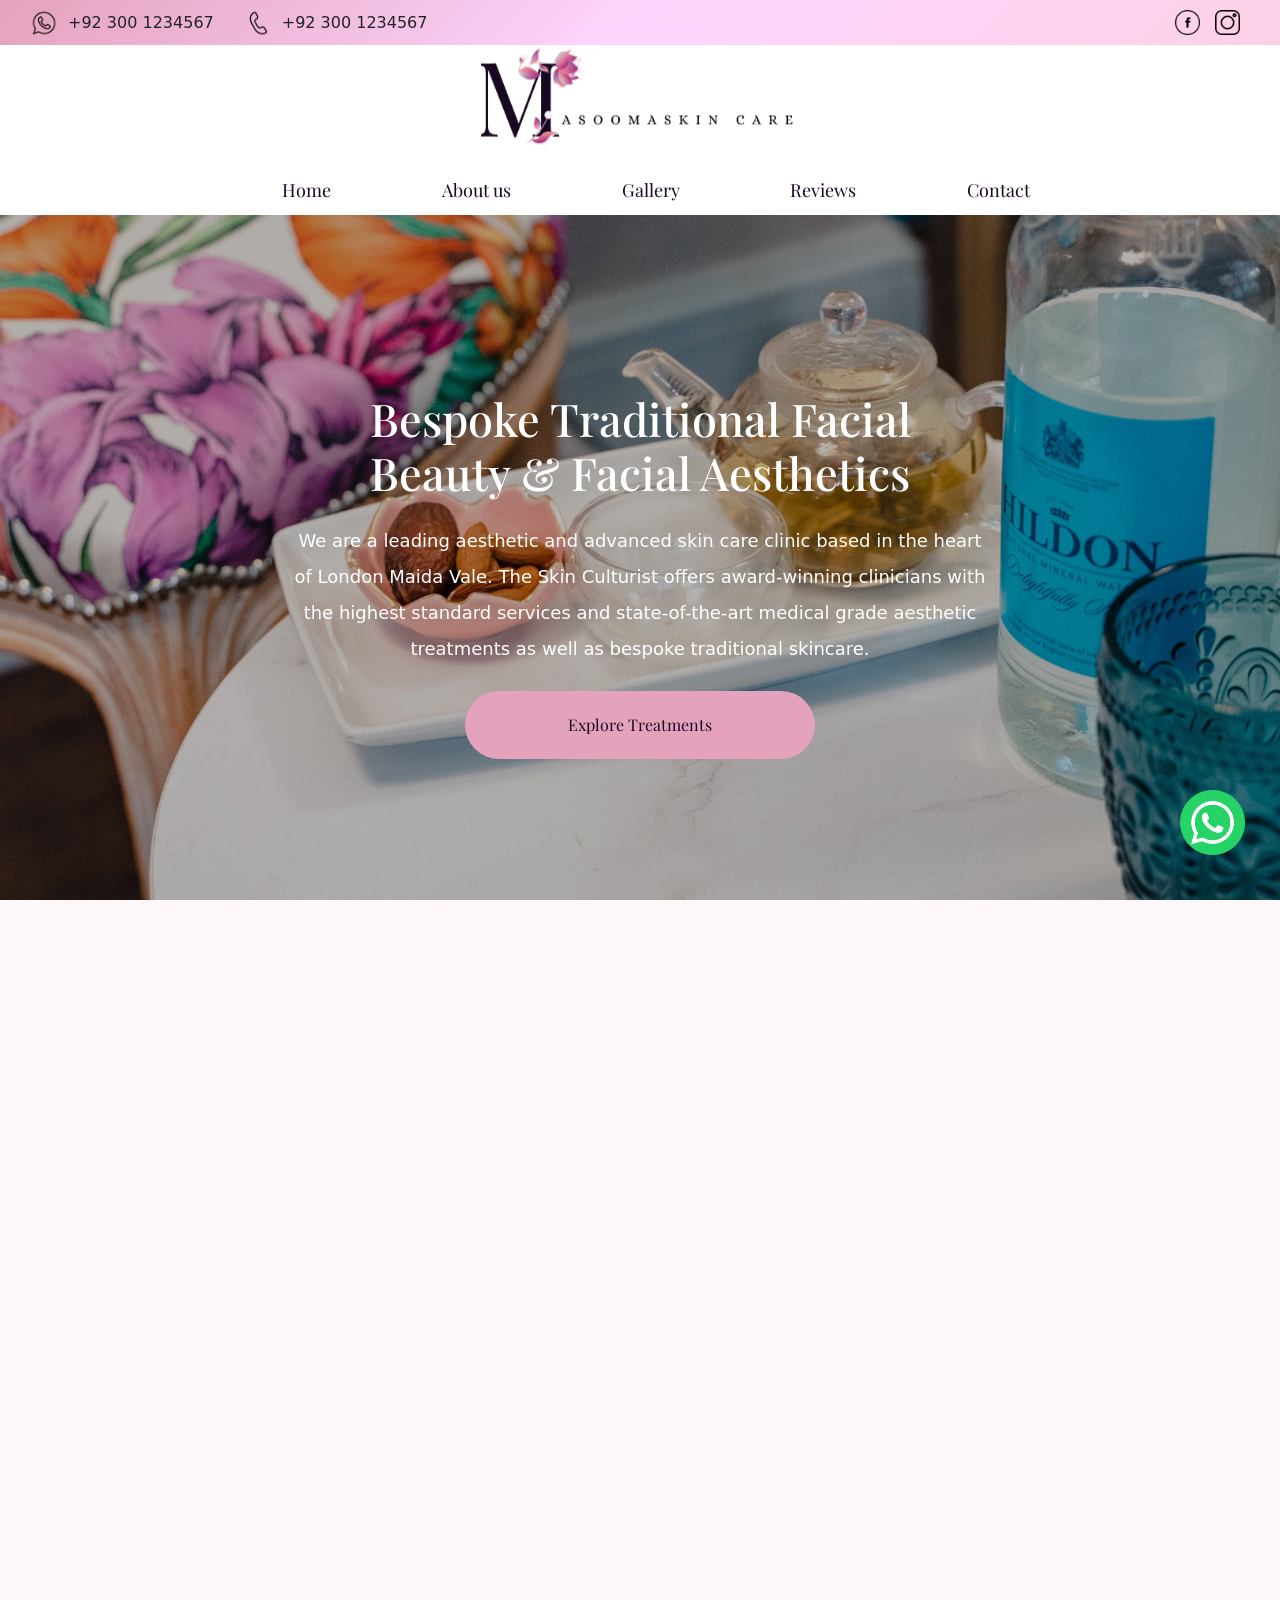
==== commit e0e6dd0f: "navbar and footer issue solved" ====
--- a/index.html
+++ b/index.html
@@ -35,7 +35,54 @@
     </div>
     </div>
 
-    <nav></nav>
+    <nav>
+      <div class="top-nav">
+            <div class="top-nav-container">
+                <div class="contact-info">
+                    <div class="watsapp">
+                        <img src="assets/images/whatsapp.png" alt="">
+                        <span>+92 300 1234567</span>
+                    </div>
+                    <div class="telephone">
+                        <img src="assets/images/telephone.png" alt="">
+                        <span>+92 300 1234567</span>
+                    </div>
+                </div>
+                <div class="social-media">
+                    <a href="https://www.facebook.com/profile.php?id=100093345254677"><img src="assets/images/facebook.png" alt=""></a>
+                    <a href="https://www.instagram.com/skin_care_studio_by_masooma/"><img src="assets/images/instagram.png" alt=""></a>
+            </div>
+        </div>
+        </div>
+        <div class="center-nav">
+           <a href="index.html">
+            <div class="row">
+                <img class="logo" src="assets/images/masooma.png" alt="">
+            </div>
+           </a>
+        </div>
+        <div class="last-nav">
+            <ul class="nav-links">    
+                <li><a href="index.html">Home</a></li>
+                <li><a href="about.html">About us</a></li>
+               <li class="nav-item dropdown">
+                <a class="nav-link dropdown-toggle" href="treatment.html" id="treatmentDropdown" role="button">
+                    Treatments
+                </a>
+                <ul class="dropdown-menu" aria-labelledby="treatmentDropdown">
+                    <li><a class="dropdown-item" href="treatments.html">Dental</a></li>
+                    <li><a class="dropdown-item" href="treatments.html#skin">Skin Care</a></li>
+                    <li><a class="dropdown-item" href="treatments.html#hair">Hair Treatment</a></li>
+                    <li><a class="dropdown-item" href="treatments.html#surgery">Minor Surgeries</a></li>
+                </ul>
+                </li>
+                <li><a href="gallery.html">Gallery</a></li>
+                <li><a href="review.html">Reviews</a></li>
+                <li><a href="contact.html">Contact</a></li>
+                </ul>
+                <div class="d-flex justify-content-center"><img id="menuIcon" class="menu" src="assets/images/menubar.png" alt=""></div>
+                </div>
+    </nav>
     <!-- Banner Section -->
     <section class="banner-hero">
     <div class="banner-content text-center text-white">
